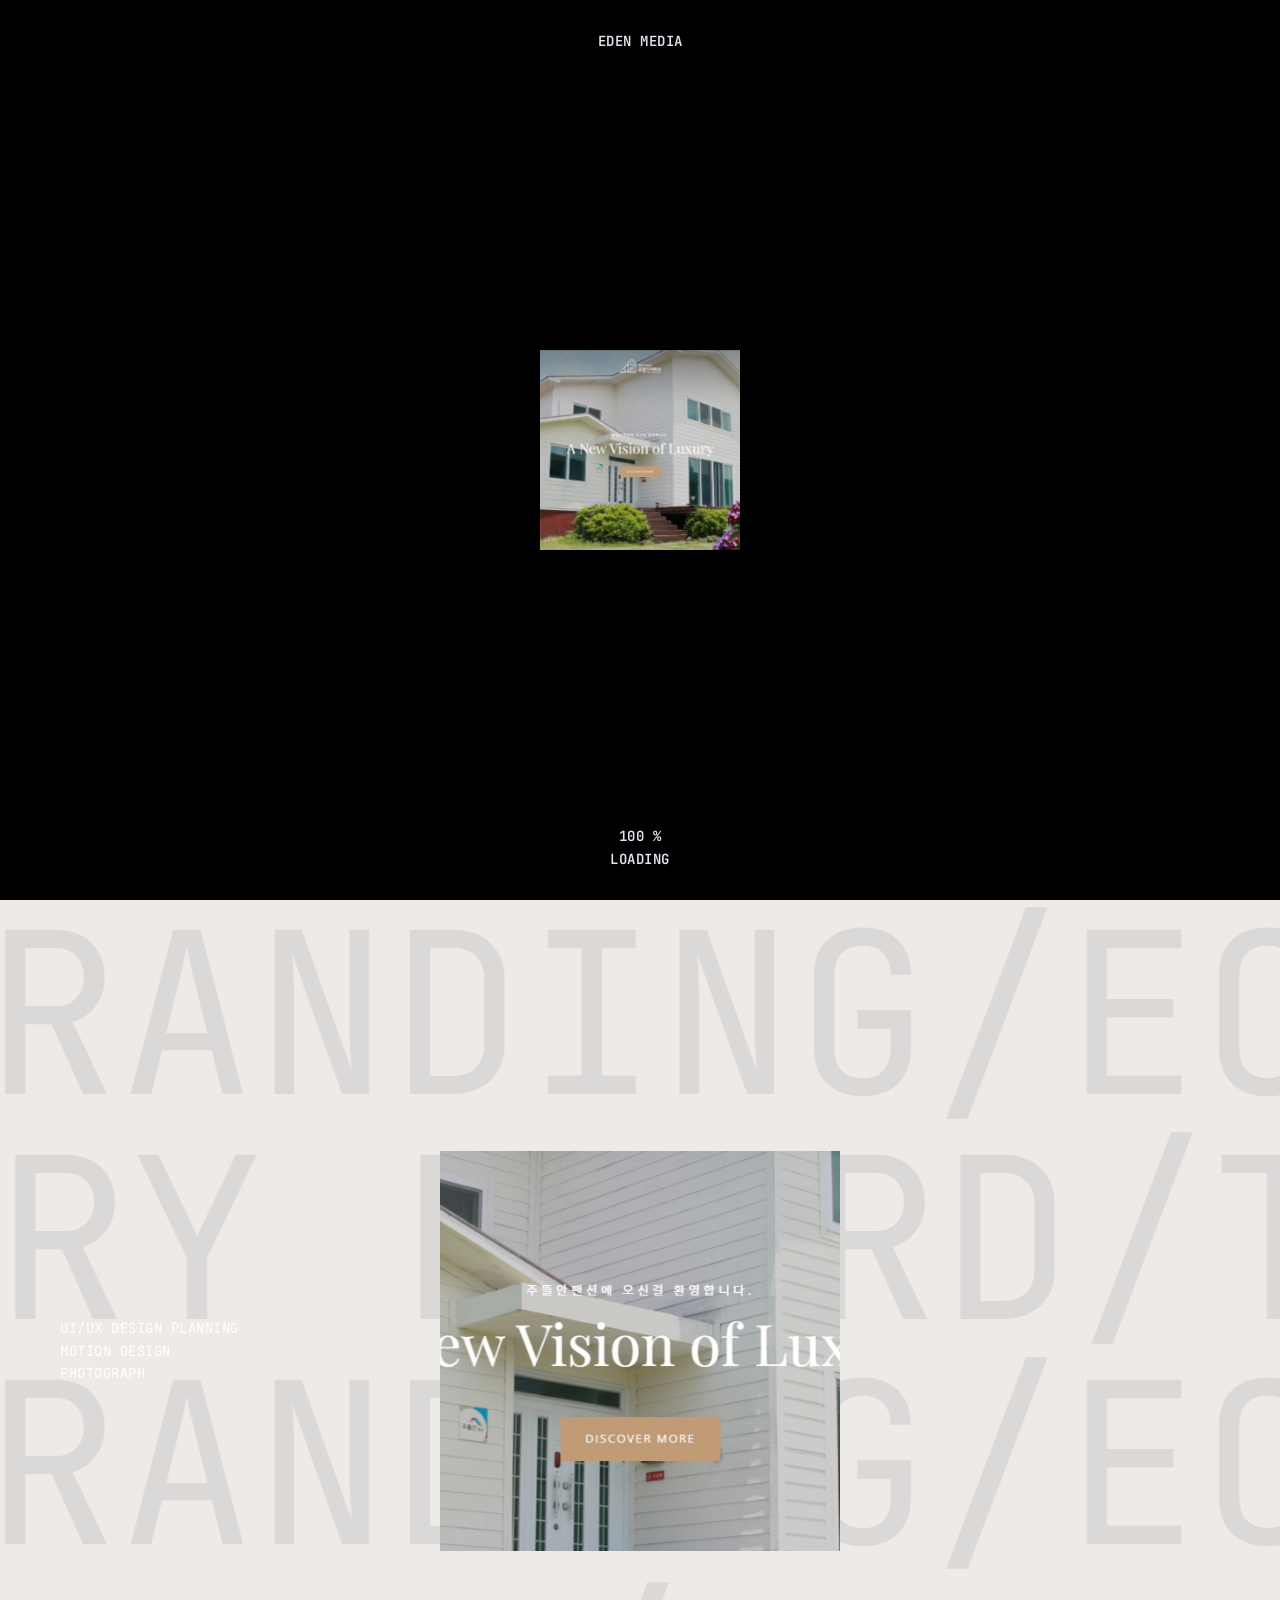
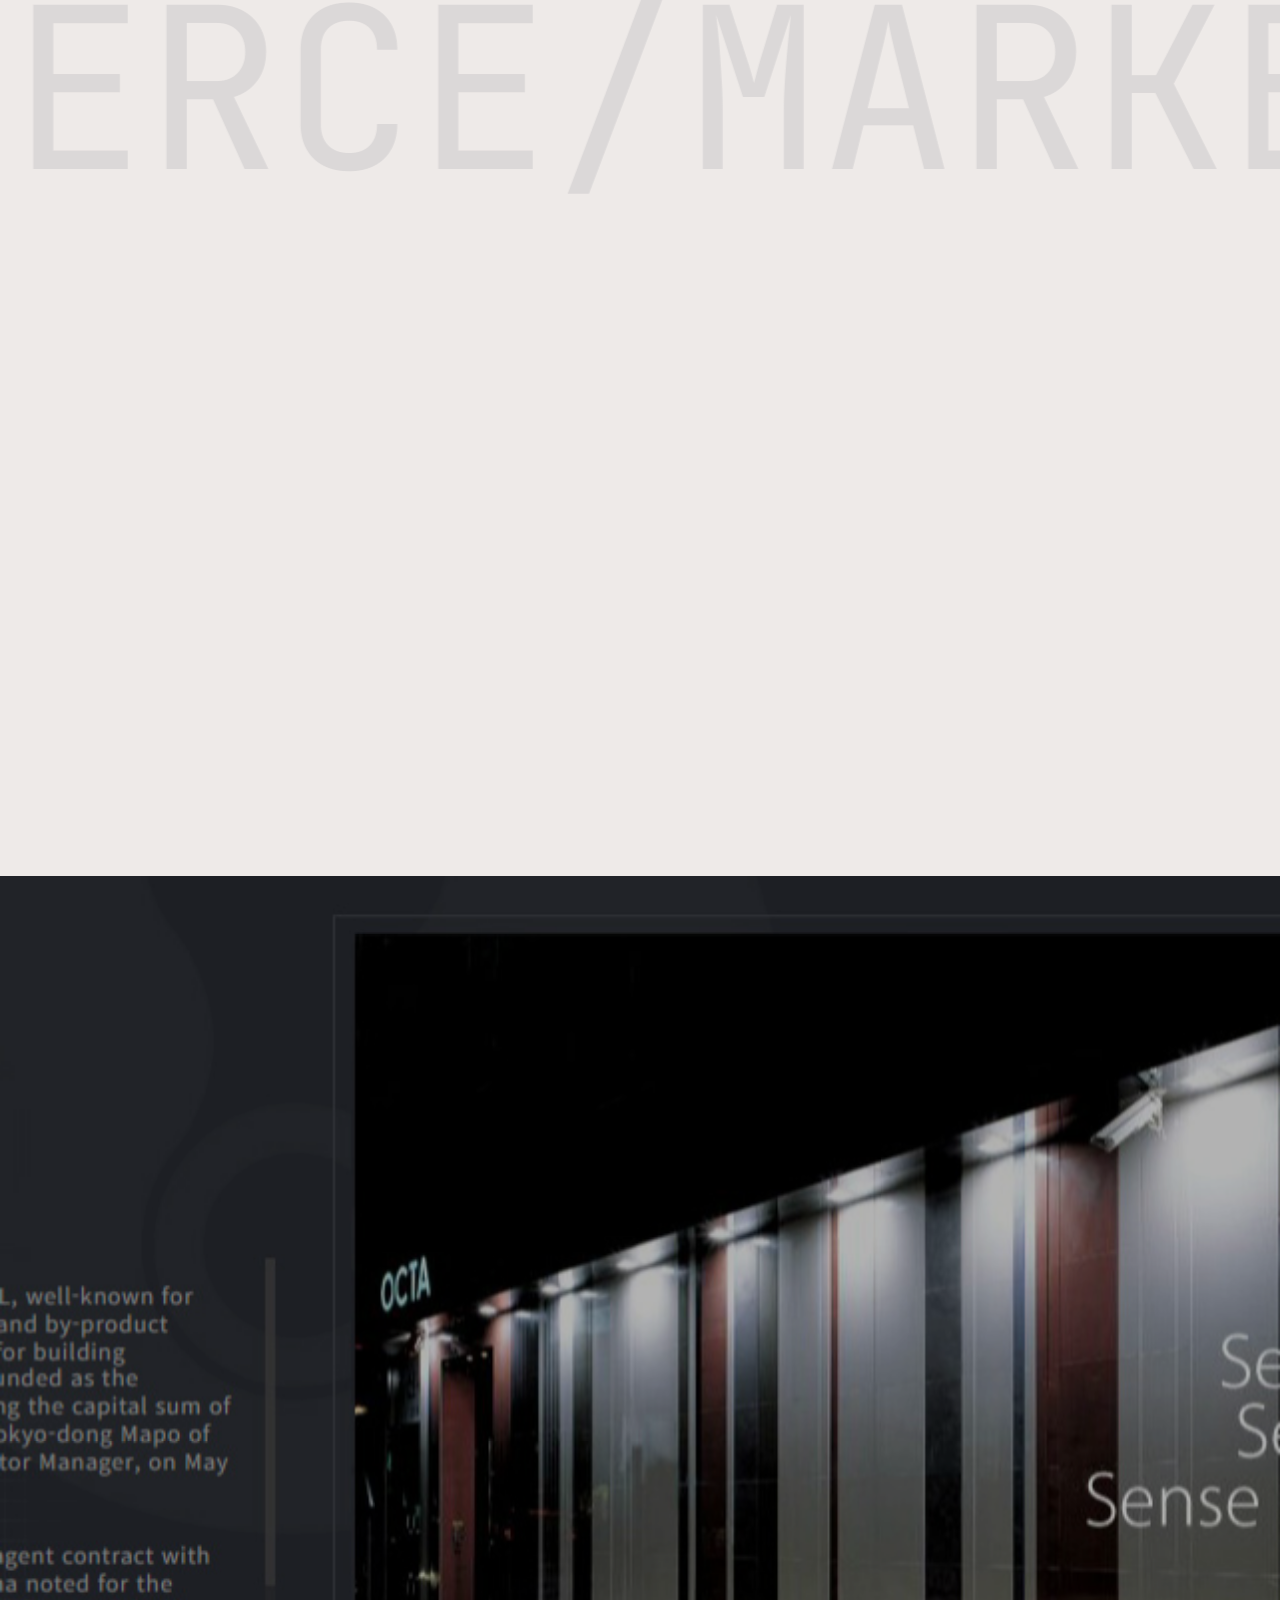
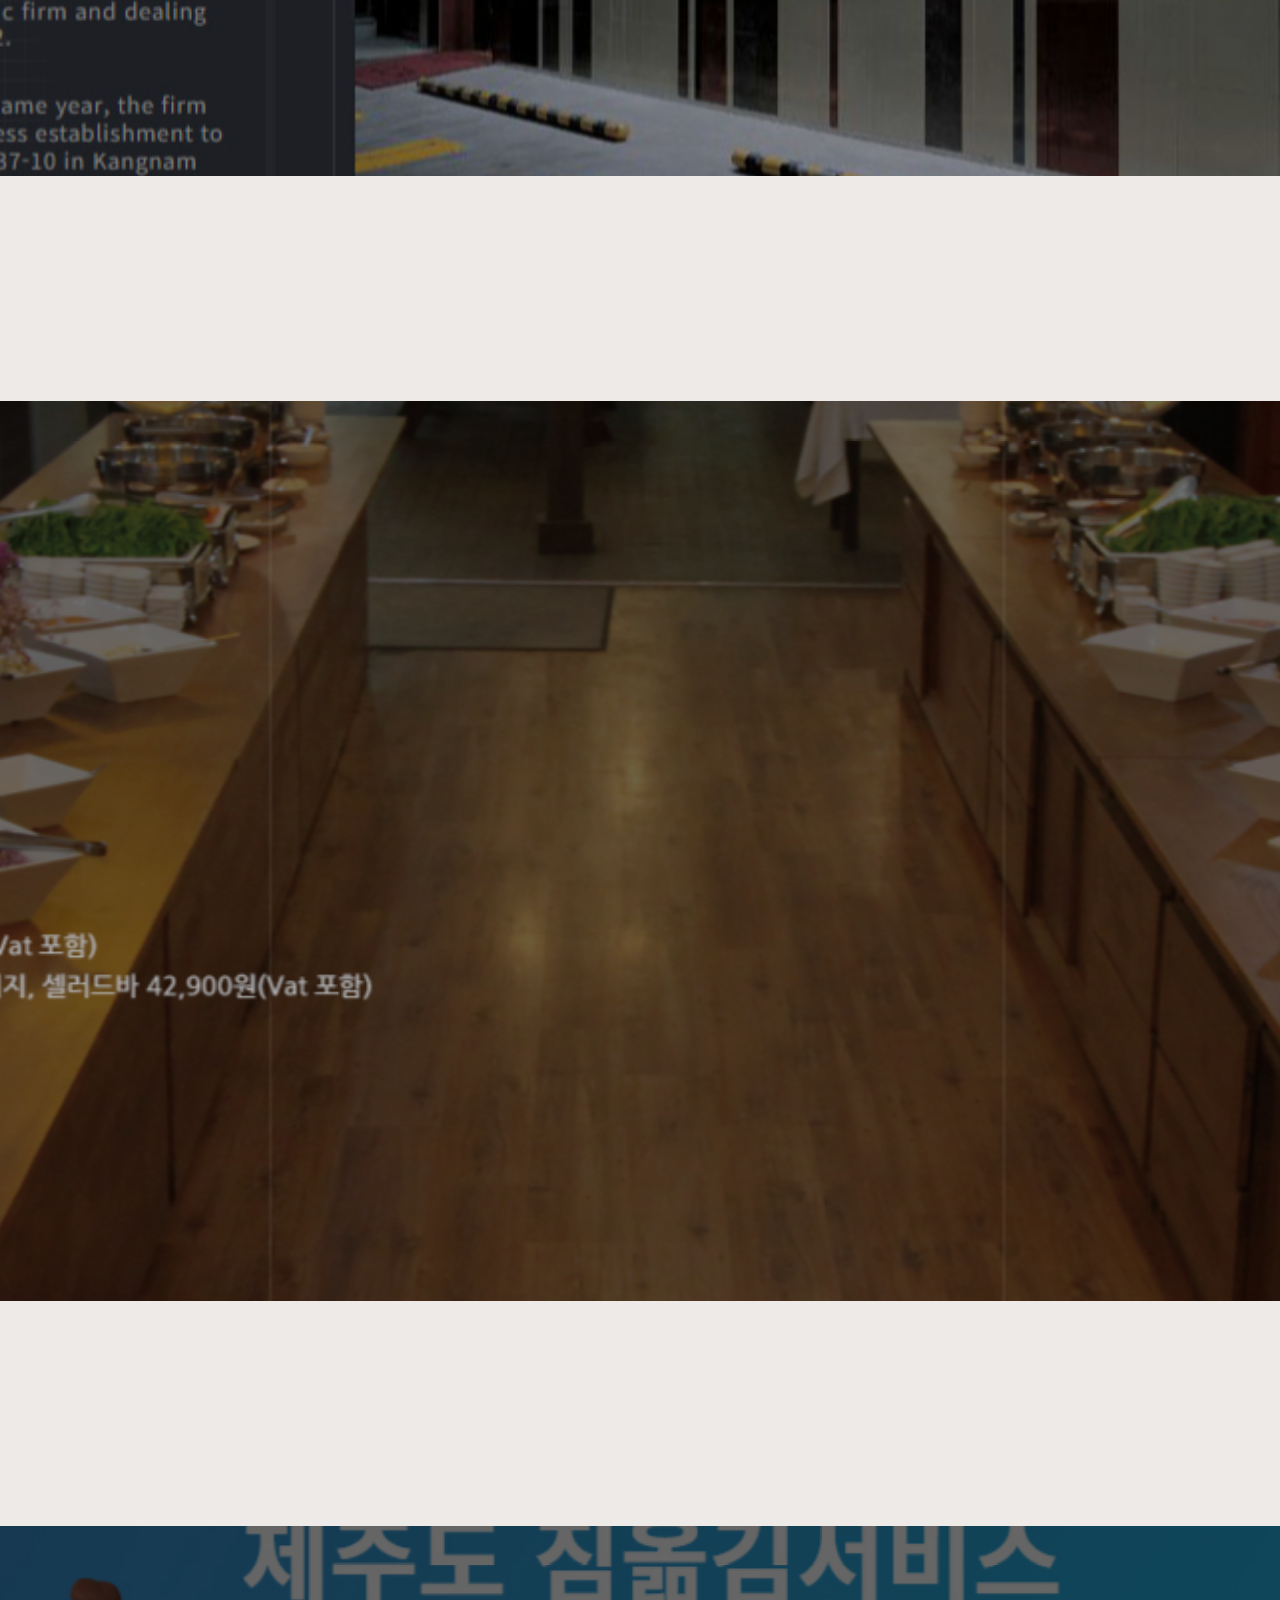
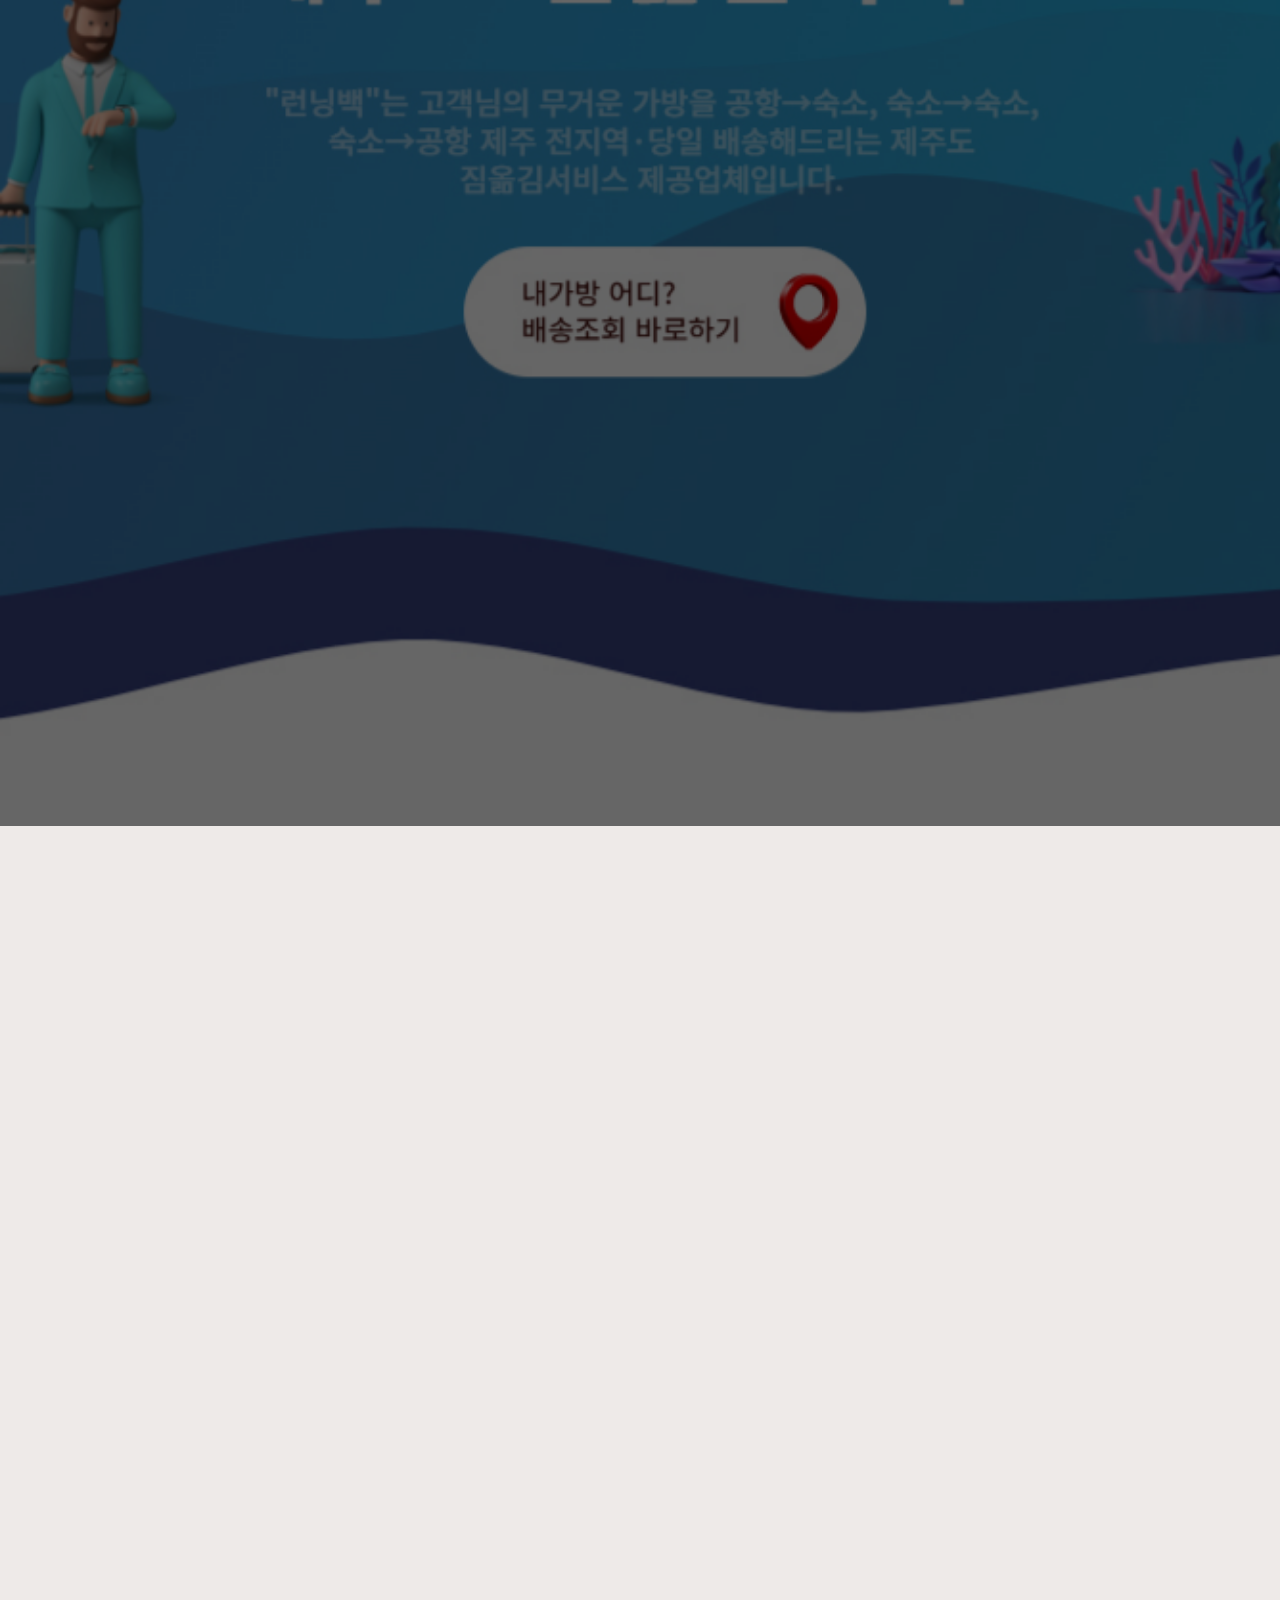
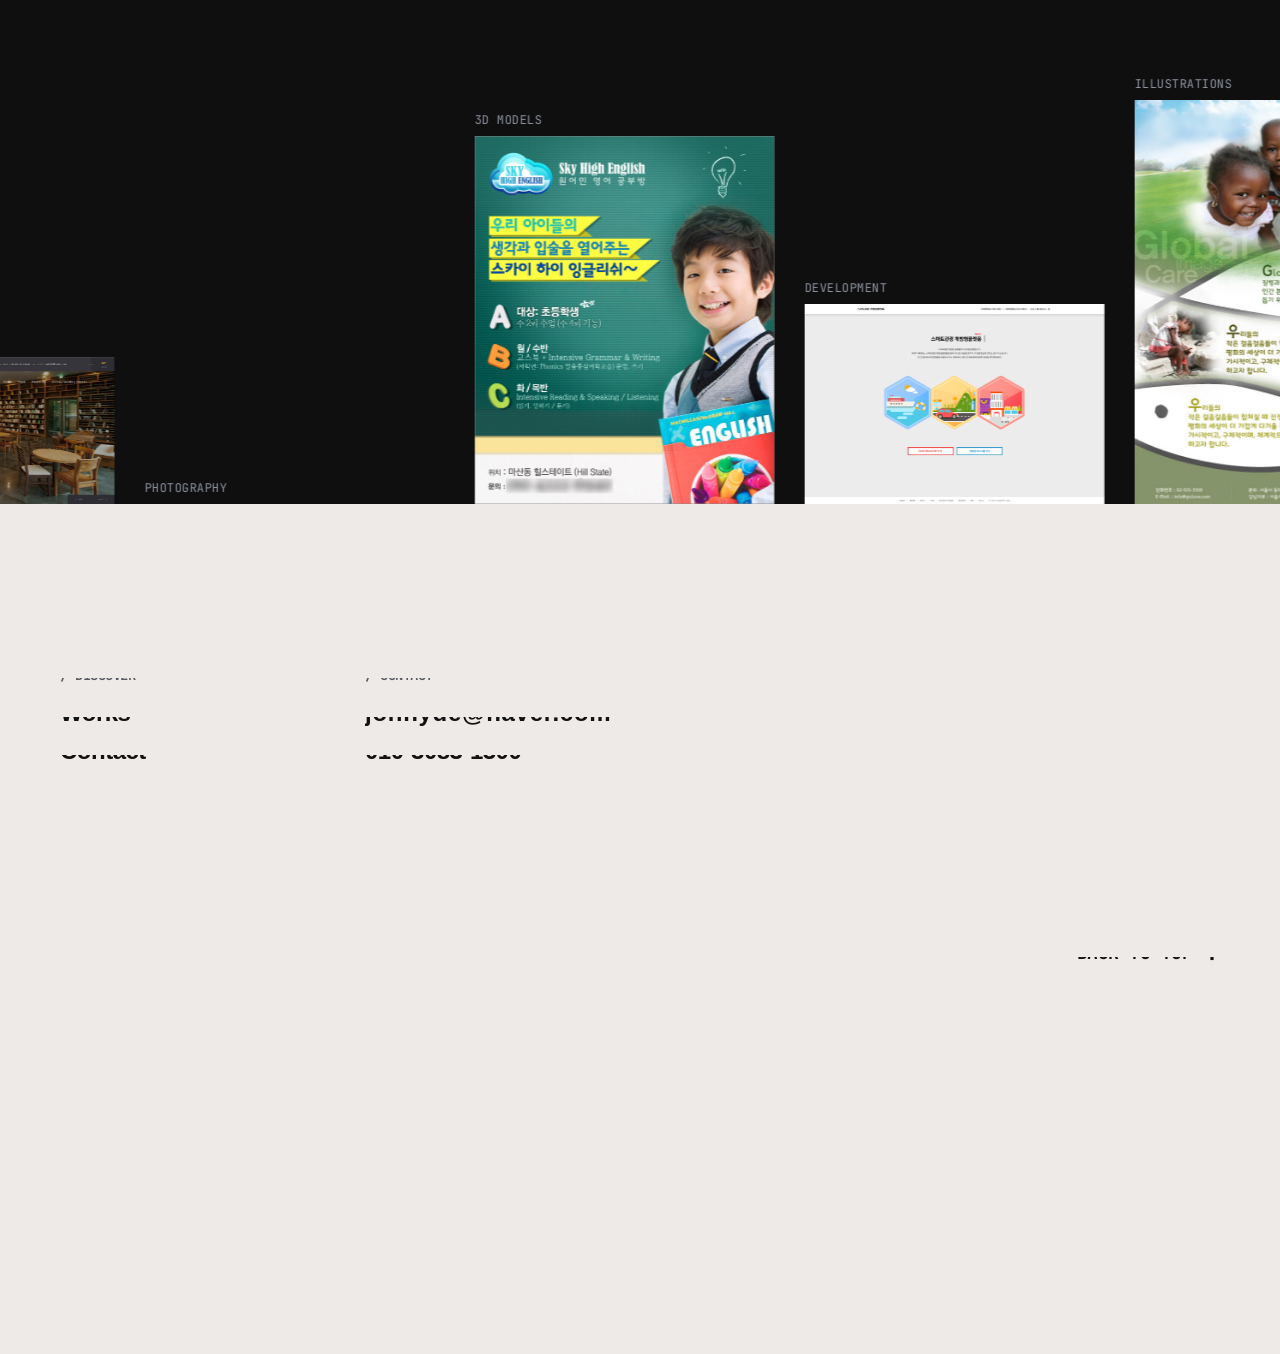
==== index.html @ 316ecf8c "test1" ====
<!DOCTYPE html>
<html lang="ko" dir="ltr">

  <head>
    <meta charset="UTF-8">
    <!-- Page Title -->
    <title>Eden Media JonnyD</title>    
	<!-- Viewport Meta-->	
    <meta http-equiv="X-UA-Compatible" content="IE=edge">
    <meta name="viewport" content="width=device-width, initial-scale=1.0, viewport-fit=cover">
	<!-- Meta Tags -->
    <meta name="description" content="jonnyd 포트폴리오사이트">
    <meta name="keywords" content="resume, portfolio, personal page, cv, template, one page, responsive, html5, css3, creative, clean">
    <meta name="author" content="EdenMedia">

   

    <!-- Template Favicon & Icons Start -->
    <link rel="icon" href="img/favicon/favicon.ico" sizes="any">
    <link rel="icon" href="img/favicon/icon.svg" type="image/svg+xml"> 
    <!-- Template Favicon & Icons End -->


    <!-- Template Styles Start -->
    <link rel="stylesheet" type="text/css" href="css/loader.css">
    <link rel="stylesheet" type="text/css" href="css/plugins.css">
    <link rel="stylesheet" type="text/css" href="css/main.css">
    <!-- Template Styles End -->

    <!-- Custom Browser Color Start -->
    <meta name="theme-color" media="(prefers-color-scheme: light)" content="#EEEAE8">
    <meta name="theme-color" media="(prefers-color-scheme: dark)" content="#0f0f0f">
    <meta name="msapplication-navbutton-color" content="#0f0f0f">
    <meta name="mobile-web-app-capable" content="yes">
    <meta name="apple-mobile-web-app-status-bar-style" content="black-translucent">
    <!-- Custom Browser Color End -->
  </head>

  <body>

    <!-- Loader Start -->
    <div class="mxd-page-transition"></div>
    <div class="mxd-loader">
      <div class="mxd-loader__top">
        <span>Eden Media</span>
      </div>
      <div class="mxd-loader__images">
        <img src="img/mywork/me_pixelated.png" alt="">
        <img src="img/mywork/octa.jpg" alt="">
        <img src="img/mywork/PocketSurfer2.jpg" alt="">
        <img src="img/mywork/smartP.jpg" alt="">
        <img src="img/mywork/skyhigh.jpg" alt="">
        <img src="img/mywork/esg.jpg" alt="">
        <img src="img/mywork/jda-pension.jpg" alt="">
      </div>
      <div class="mxd-loader__bottom">
        <div class="mxd-loader__count">
          <span class="count__text">0</span>
          <span class="count__percent">%</span>
        </div>
        <span class="mxd-loader__caption">Loading</span>
      </div>
    </div>
    <!-- Loader End -->

    <!-- Menu Hamburger Start -->
    <div class="mxd-menu__contain loading-fade">
      <div class="mxd-menu__toggle">
        <a href="#0" class="mxd-menu__hamburger" aria-label="Menu">
          <div class="hamburger__line"></div>
          <div class="hamburger__line"></div>
        </a>
      </div>
    </div>
    <!-- Menu Hamburger End -->

    <!-- Navigation Start -->
    <nav class="mxd-menu">
      <div class="mxd-menu__backdrop"></div>

      <!-- Menu Overlay Start -->
      <div class="mxd-menu__overlay">
        <div class="mxd-menu__content" data-lenis-prevent>

          <!-- Menu Logo Start -->
          <div class="mxd-menu__logo">
            <a href="index.html" class="menu-logo">
              <!-- logo icon -->
              <svg class="menu-logo__image" xmlns="http://www.w3.org/2000/svg" width="281" height="256" viewBox="0 0 281 256">
				<g>
				<path d="M 110.00 219.00 L 110.00 256.00 L 35.00 256.00 L 35.00 219.00 L 0.00 219.00 L 0.00 145.00 L 40.00 145.00 L 40.00 111.00 L 0.00 111.00 L 0.00 37.00 L 40.00 37.00 L 40.00 0.00 L 146.00 0.00 L 146.00 37.00 L 40.00 37.00 L 40.00 110.00 L 115.00 110.00 L 115.00 147.00 L 40.00 147.00 L 40.00 219.00 ZM 247.00 220.00 L 247.00 256.00 L 141.00 256.00 L 141.00 219.00 L 241.00 219.00 L 241.00 186.00 L 206.00 186.00 L 206.00 149.00 L 246.00 149.00 L 246.00 183.00 L 281.00 183.00 L 281.00 220.00 ZM 207.00 111.00 L 207.00 147.00 L 132.00 147.00 L 132.00 110.00 L 207.00 110.00 L 207.00 74.00 L 247.00 74.00 L 247.00 111.00 ZM 244.00 0.00 L 244.00 36.00 L 281.00 36.00 L 281.00 73.00 L 241.00 73.00 L 241.00 37.00 L 169.00 37.00 L 169.00 0.00 Z">				
				</g>
				</svg>
              <!-- logo text -->
              <div class="menu-logo__text">
                <span>Eden</span>
                <span>Media</span>
              </div>
            </a>
          </div>
          <!-- Menu Logo End -->

          <!-- Menu Media Start -->
          <div class="mxd-menu__media">
            <div class="menu-media__wrapper">
             <img src="img/mywork/me_pixelated.png" alt="" style="opacity: 0.4">
             
            </div>
          </div>
          <!-- Menu Media End -->

          <!-- Main Navigation Start -->
          <div class="mxd-menu__navigation">
            <div class="mxd-menu__inner">
              <div class="mxd-menu__shadow shadow-top"></div>
              <div class="mxd-menu__caption">
                <p>Innovative design<br>and User Friendly Hompage Publisher</p>
              </div>
              <!-- left side -->
              <div class="mxd-menu__left">
                <div class="main-menu">
                  <div class="main-menu__content">
                    <ul id="main-menu" class="main-menu__accordion">                      
                      <li class="main-menu__item">
                        <!-- <div class="main-menu__divider divider-top"></div> -->
                        <div class="main-menu__toggle">
                          <p class="main-menu__link">
                            <span class="main-menu__number">/ 01</span>
                            <span class="main-menu__caption">Works</span>
                          </p>
                          <div class="main-menu__arrow">
                            <svg xmlns="http://www.w3.org/2000/svg" version="1.1" viewBox="0 0 18 18">
                              <path d="M10.8,0v3.6h-3.6V0h3.6ZM14.4,10.8h3.6v-3.6h-3.6v-3.6h-3.6v3.6H0v3.6h10.8v3.6h3.6v-3.6ZM10.8,14.4h-3.6v3.6h3.6v-3.6Z"/>
                            </svg>
                          </div>
                        </div>
                        <ul class="submenu">                         
                          <li class="submenu__item">
                            <a href="works-grid.html">My Works</a>
                          </li>                          
                        </ul>
                        <div class="main-menu__divider divider-bottom"></div>
                      </li>                      
                      <li class="main-menu__item">
                        <!-- <div class="main-menu__divider divider-top"></div> -->
                        <div class="main-menu__toggle">
                          <a class="main-menu__link" href="contact.html">
                            <span class="main-menu__number">/ 02</span>
                            <span class="main-menu__caption">Contact</span>
                          </a>
                          <!-- <svg xmlns="http://www.w3.org/2000/svg" version="1.1" viewBox="0 0 18 18">
                            <path d="M10.8,0v3.6h-3.6V0h3.6ZM14.4,10.8h3.6v-3.6h-3.6v-3.6h-3.6v3.6H0v3.6h10.8v3.6h3.6v-3.6ZM10.8,14.4h-3.6v3.6h3.6v-3.6Z"/>
                          </svg> -->
                        </div>
                        <div class="main-menu__divider divider-bottom"></div>
                      </li>
                    </ul>
                  </div>
                </div>
              </div>
              <!-- right side -->
              <div class="mxd-menu__right">
                <div class="menu-contact">
                  <div class="menu-contact__item">
                    <ul class="menu-contact__list">
                      <li>
                        <a class="tag-m" href="mailto:jonnyde@naver.com?subject=Message%20from%20your%20site">
                          <span class="mxd-scramble">jonnyde@naver.com</span>
                        </a>
                      </li>
                      <li>
                        <a class="tag tag-m" href="tel:01030831300">
                          <span class="mxd-scramble">010-3083-1300</span>
                        </a>
                      </li>
                    </ul>
                  </div>                  
                  <div class="menu-contact__item">
                    <ul class="menu-contact__list">
					  <li>
                        <div class="tag tag-m"><span class="mxd-scramble">UX/UI</span></div>
                      </li>
                      <li>
                        <div class="tag tag-m"><span class="mxd-scramble">HTML5</span></div>
                      </li>
                      <li>
                        <div class="tag tag-m"><span class="mxd-scramble">CSS3</span></div>
                      </li>
					  <li>
                        <div class="tag tag-m"><span class="mxd-scramble">Javascript</span></div>
                      </li>
                      <li>
                        <div class="tag tag-m"><span class="mxd-scramble">RESPONSIVE WEB</span></div>
                      </li>
					  <li>
                        <div class="tag tag-m"><span class="mxd-scramble">Image Optimization</span></div>
                      </li>
					  <li>
                        <div class="tag tag-m"><span class="mxd-scramble">Lazy-loading</span></div>
                      </li>
					  <li>
                        <div class="tag tag-m"><span class="mxd-scramble">Video Editing</span></div>
                      </li>
                      <li>
                        <div class="tag tag-m"><span class="mxd-scramble">GSAP Motion Design</span></div>
                      </li>
					  <li>
                        <div class="tag tag-m"><span class="mxd-scramble">Web Standard</span></div>
                      </li>
					  <li>
                        <div class="tag tag-m"><span class="mxd-scramble">Web Accessibility</span></div>
                      </li>
                    </ul>
                  </div>
                </div>
              </div>
              <!-- data bottom line -->
              <div class="mxd-menu__shadow"></div>
              <div class="mxd-menu__data">
                <div class="menu-data__left">
                  <p class="menu-data__text">
                    Made with
                    <svg xmlns="http://www.w3.org/2000/svg" version="1.1" viewBox="0 0 18 18">
                      <path d="M2.6,6.4v2.6H0V3.9h2.6v2.6ZM15.4,3.9v5.1h2.6V3.9h-2.6ZM12.9,11.6h2.6v-2.6h-2.6v2.6ZM2.6,9v2.6h2.6v-2.6h-2.6ZM10.3,14.1h2.6v-2.6h-2.6v2.6ZM5.1,11.6v2.6h2.6v-2.6h-2.6ZM7.7,3.9V1.3H2.6v2.6h5.1ZM15.4,3.9V1.3h-5.1v2.6h5.1ZM10.3,6.4v-2.6h-2.6v2.6h2.6ZM7.7,16.7h2.6v-2.6h-2.6v2.6Z"/>
                    </svg>
                    <!-- <i class="ph-fill ph-heart t-additional"></i> -->
                    by
                    <a href="https://1.envato.market/EKA9WD" target="_blank">
                      <span class="mxd-scramble">jonnyD</span>
                    </a>
                  </p>
                </div>
                <div class="menu-data__right">
                  <p class="menu-data__text">Copyright Eden Media</p>
                  <p class="menu-data__text">©2026</p>
                </div>
              </div>
            </div>
            
          </div>
          <!-- Main Navigation End -->

        </div>
      </div>
      <!-- Menu Overlay End -->

    </nav>
    <!-- Navigation End -->

    <!-- Header Start -->
    <header id="header" class="mxd-header mxd-header-permanent">
      <!-- header logo -->
      <div class="mxd-header__logo loading-fade">
        <a class="mxd-logo" href="index-branding-studio.html">
          <!-- logo icon -->
         <svg class="menu-logo__image" xmlns="http://www.w3.org/2000/svg" width="281" height="256" viewBox="0 0 281 256">
				<g>
				<path d="M 110.00 219.00 L 110.00 256.00 L 35.00 256.00 L 35.00 219.00 L 0.00 219.00 L 0.00 145.00 L 40.00 145.00 L 40.00 111.00 L 0.00 111.00 L 0.00 37.00 L 40.00 37.00 L 40.00 0.00 L 146.00 0.00 L 146.00 37.00 L 40.00 37.00 L 40.00 110.00 L 115.00 110.00 L 115.00 147.00 L 40.00 147.00 L 40.00 219.00 ZM 247.00 220.00 L 247.00 256.00 L 141.00 256.00 L 141.00 219.00 L 241.00 219.00 L 241.00 186.00 L 206.00 186.00 L 206.00 149.00 L 246.00 149.00 L 246.00 183.00 L 281.00 183.00 L 281.00 220.00 ZM 207.00 111.00 L 207.00 147.00 L 132.00 147.00 L 132.00 110.00 L 207.00 110.00 L 207.00 74.00 L 247.00 74.00 L 247.00 111.00 ZM 244.00 0.00 L 244.00 36.00 L 281.00 36.00 L 281.00 73.00 L 241.00 73.00 L 241.00 37.00 L 169.00 37.00 L 169.00 0.00 Z">				
				</g>
				</svg>
          <!-- logo text -->
          <div class="mxd-logo__text">
            <span class="mxd-scramble">Eden</span>
            <span class="mxd-scramble">Media</span>
          </div>
        </a>
      </div>
      <!-- header controls -->
      <div class="mxd-header__controls loading-fade">
        <a class="btn mxd-header__link slide-right-up" href="contact.html" aria-label="Mail Me">
          <span class="btn-caption mxd-scramble">Contact Me</span>
          <i>
            <svg xmlns="http://www.w3.org/2000/svg" version="1.1" viewBox="0 0 18 18">
              <path d="M18,0v14.4h-3.6v-7.2h-3.6v-3.6H3.6V0h14.4ZM7.2,10.8h3.6v-3.6h-3.6s0,3.6,0,3.6ZM3.6,14.4h3.6v-3.6h-3.6v3.6ZM0,18h3.6v-3.6H0v3.6Z"/>
            </svg>
          </i>
          <!-- Phosphor icon -->
          <!-- <i class="ph-bold ph-arrow-up-right"></i> -->
        </a>
        <button id="color-switcher" class="btn mxd-color-switcher permanent" type="button" role="switch" aria-label="light/dark mode" aria-checked="true"></button>
      </div>
    </header>
    <!-- Header End -->

    <!-- Page Content Start -->
    <main id="mxd-page-content" class="mxd-page-content">
      
      <!-- Blur Effect Start -->
      <div class="blur-container">
        <div class="blur-layer blur-1"></div>
        <div class="blur-layer blur-2"></div>
        <div class="blur-layer blur-3"></div>
        <div class="blur-layer blur-4"></div>
        <div class="blur-layer blur-5"></div>
        <div class="blur-layer blur-6"></div>
        <div class="blur-layer blur-7"></div>
        <div class="blur-layer blur-8"></div>
      </div>
      <!-- Blur Effect End -->

      <!-- Hero Section Start -->
      <div class="mxd-section pinned-section mxd-hero-section no-padding mxd-hero-fullheight-desktop loading-wrap">
        <div class="pinned-section__inner">
          <div class="mxd-hero-01">
          <div class="mxd-hero-01__cover"></div>
          <div class="mxd-hero-01__wrap">
            <!-- top group -->
            <div class="mxd-hero-01__top">
              <div class="mxd-hero-01__data-wrap">
                <div class="mxd-hero-01__data-tags">
                  <div class="tags-column">
                    <ul>
                      <li class="loading-item"><span class="tag tag-s-mobile tag-permanent mxd-scramble">UI/UX design</span></li>
					  <li class="loading-item"><span class="tag tag-s-mobile tag-permanent mxd-scramble">html/css/javascript</span></li>
					  <li class="loading-item"><span class="tag tag-s-mobile tag-permanent mxd-scramble">Web/app</span></li>
                      <li class="loading-item"><span class="tag tag-s-mobile tag-permanent mxd-scramble">Brochure</span></li>
					  <li class="loading-item"><span class="tag tag-s-mobile tag-permanent mxd-scramble">Vue.js</span></li>
                      <li class="loading-item"><span class="tag tag-s-mobile tag-permanent mxd-scramble">Image Optimization</span></li>
					  <li class="loading-item"><span class="tag tag-s-mobile tag-permanent mxd-scramble">Laze-loading</span></li>
					  <li class="loading-item"><span class="tag tag-s-mobile tag-permanent mxd-scramble">(GSAP)Motion</span></li>
					  <li class="loading-item"><span class="tag tag-s-mobile tag-permanent mxd-scramble">Web Standard</span></li>
					  <li class="loading-item"><span class="tag tag-s-mobile tag-permanent mxd-scramble">Web Accessibility</span></li>
                    </ul>
                  </div>                    
                </div>

                <div class="mxd-hero-01__data-contact mt-4">
                  <ul>
					<li class="loading-item"><span class="tag tag-s-mobile tag-permanent mxd-scramble">Contact</span></li>
                    <li class="loading-item">
                      <a class="tag tag-s-mobile mxd-scramble" href="tel:+01030831300">010-3083-1300</a>
                    </li>                    
                    <li class="loading-item">
                      <a class="tag-s-mobile mxd-scramble" href="mailto:jonnyde@naver.com?subject=Message%20from%20your%20site">jonnyde@naver.com</a>
                    </li>
                  </ul>
                </div>
              </div>
              </div>
            </div>
            <!-- bottom group -->
            <div class="mxd-hero-01__bottom">
              <div class="mxd-hero-01__caption">
                <div class="fullwidth-text">
                  <div class="fullwidth-text__wrap">
                    <a class="fullwidth-text__content permanent active-cursor-accent" data-cursor-text="Contact Me" href="contact.html">
                      <span class="loading-chars">jonnyD</span>
                    </a>
                  </div>
                </div>
              </div>
            </div>
          </div>
        </div>
		</div>
        <div class="pinned-section__trigger"></div>
        
      </div>
      <!-- Hero Section End -->

      <!-- Section - Progects Stack Start -->
      <div class="mxd-section">
        <div class="mxd-container fullwidth-container">

          <!-- Block - Progects Stack Start -->
          <div class="mxd-block">
            <div class="mxd-stack-cards">
              <!-- single card -->
              <div class="mxd-stack-cards__card">
                <div class="card__marquees">
                  <!-- Marquee Divider Start -->
                  <div class="marquee marquee-stack marquee--gsap muted-extra">
                    <div class="marquee__top">
                      <!-- single item -->
                      <div class="marquee__item item-regular text">
                        <p class="marquee__text text-with-gliph">Design/</p>
                      </div>
                      <!-- single item -->
                      <div class="marquee__item item-regular text">
                        <p class="marquee__text text-with-gliph">Development/</p>
                      </div>
                      <!-- single item -->
                      <div class="marquee__item item-regular text">
                        <p class="marquee__text text-with-gliph">Branding/</p>
                      </div>
                      <!-- single item -->
                      <div class="marquee__item item-regular text">
                        <p class="marquee__text text-with-gliph">eCommerce/</p>
                      </div>
                      <!-- single item -->
                      <div class="marquee__item item-regular text">
                        <p class="marquee__text text-with-gliph">Marketing/</p>
                      </div>
                    </div>
                    <div class="marquee__bottom">
                      <!-- single item -->
                      <div class="marquee__item item-regular text">
                        <p class="marquee__text text-with-gliph">Homepage/</p>
                      </div>
                      <!-- single item -->
                      <div class="marquee__item item-regular text">
                        <p class="marquee__text text-with-gliph">APP Design/</p>
                      </div>
                      <!-- single item -->
                      <div class="marquee__item item-regular text">
                        <p class="marquee__text text-with-gliph">Branding/</p>
                      </div>
                      <!-- single item -->
                      <div class="marquee__item item-regular text">
                        <p class="marquee__text text-with-gliph">Story Board/</p>
                      </div>
                      <!-- single item -->
                      <div class="marquee__item item-regular text">
                        <p class="marquee__text text-with-gliph">Trend/</p>
                      </div>
                    </div>
                    <div class="marquee__top">
                      <!-- single item -->
                      <div class="marquee__item item-regular text">
                        <p class="marquee__text text-with-gliph">Design/</p>
                      </div>
                      <!-- single item -->
                      <div class="marquee__item item-regular text">
                        <p class="marquee__text text-with-gliph">Logo Design/</p>
                      </div>
                      <!-- single item -->
                      <div class="marquee__item item-regular text">
                        <p class="marquee__text text-with-gliph">Branding/</p>
                      </div>
                      <!-- single item -->
                      <div class="marquee__item item-regular text">
                        <p class="marquee__text text-with-gliph">eCommerce/</p>
                      </div>
                      <!-- single item -->
                      <div class="marquee__item item-regular text">
                        <p class="marquee__text text-with-gliph">Marketing/</p>
                      </div>
                    </div>
                    <div class="marquee__bottom">
                      <!-- single item -->
                      <div class="marquee__item item-regular text">
                        <p class="marquee__text text-with-gliph">Design/</p>
                      </div>
                      <!-- single item -->
                      <div class="marquee__item item-regular text">
                        <p class="marquee__text text-with-gliph">Development/</p>
                      </div>
                      <!-- single item -->
                      <div class="marquee__item item-regular text">
                        <p class="marquee__text text-with-gliph">Branding/</p>
                      </div>
                      <!-- single item -->
                      <div class="marquee__item item-regular text">
                        <p class="marquee__text text-with-gliph">eCommerce/</p>
                      </div>
                      <!-- single item -->
                      <div class="marquee__item item-regular text">
                        <p class="marquee__text text-with-gliph">Marketing/</p>
                      </div>
                    </div>
                  </div>
                  <!-- Marquee Divider End -->
                </div>
                <div class="card__wrapper">
                  <div class="card__content">
                    <div class="card__descr">
                      <div class="card__tags">
						<span class="tag tag-m tag-permanent mxd-scramble">UI/UX Design Planning</span>
						<span class="tag tag-m tag-permanent mxd-scramble">motion design</span>
                        <span class="tag tag-m tag-permanent mxd-scramble">Photograph</span>
                      </div>                      
                    </div>
                    <div class="card__title">
                      <p class="permanent">UI/UX<br>디자인 기획 </p>
                    </div>
                  </div>
                  <div class="card__image">
                    <img class="card__media" src="img/mywork/jda-pension.jpg" alt="Project Preview Image">
                    <div class="card__cover"></div>
                  </div>
                </div>
              </div>
              <!-- single card -->
              <div class="mxd-stack-cards__card">
                <div class="card__wrapper">
                  <div class="card__content">
                    <div class="card__descr">
                      <div class="card__tags">
                        <span class="tag tag-m tag-permanent mxd-scramble">UI/UX Design Planning</span>
						<span class="tag tag-m tag-permanent mxd-scramble">Logo Design</span>
                        <span class="tag tag-m tag-permanent mxd-scramble">Photograph</span>
                        <span class="tag tag-m tag-permanent mxd-scramble">marketing</span>
                      </div>
                      
                    </div>
                    <div class="card__title">
                      <p class="permanent">웹표준 준수<br>웹접근성 준수</p>
                    </div>
                  </div>
                  <div class="card__image">
                    <img class="card__media" src="img/mywork/octa.jpg" alt="Project Preview Image">
                    <div class="card__cover"></div>
                  </div>
                </div>
              </div>
              <!-- single card -->
              <div class="mxd-stack-cards__card">
                <div class="card__wrapper">
                  <div class="card__content">
                    <div class="card__descr">
                      <div class="card__tags">
						<span class="tag tag-m tag-permanent mxd-scramble">UI/UX Design Planning</span>
                        <span class="tag tag-m tag-permanent mxd-scramble">Design</span>
                        <span class="tag tag-m tag-permanent mxd-scramble">Illustrations</span>
                        <span class="tag tag-m tag-permanent mxd-scramble">marketing</span>
                      </div>
                      
                    </div>
                    <div class="card__title">
                      <p class="permanent">유지보수 및<br>업데이트</p>
                    </div>
                    
                  </div>
                  <div class="card__image">
                    <img class="card__media" src="img/mywork/hue.jpg" alt="Project Preview Image">
                    <div class="card__cover"></div>
                  </div>
                </div>
              </div>
              <!-- single card -->
              <div class="mxd-stack-cards__card">
                <div class="card__wrapper">
                  <div class="card__content">
                    <div class="card__descr">
                      <div class="card__tags">
						<span class="tag tag-m tag-permanent mxd-scramble">UI/UX Design Planning</span>
                        <span class="tag tag-m tag-permanent mxd-scramble">Design</span>
                        <span class="tag tag-m tag-permanent mxd-scramble">Illustrations</span>
                        <span class="tag tag-m tag-permanent mxd-scramble">logo design</span>
                      </div>
                      
                    </div>
                    <div class="card__title">
                      <p class="tag permanent">GSAP 고성능 에니메이션 구현</p>
                    </div>
                  </div>
                  <div class="card__image">
                    <img class="card__media" src="img/mywork/running-h.jpg" alt="Project Preview Image">
                    <div class="card__cover cover-darken"></div>
                  </div>
                </div>
              </div>
            </div>
          </div>
          <!-- Block - Progects Stack End -->

        </div>
      </div>
      <!-- Section - Progects Stack End -->

      <!-- Section - Divider Sticky Caption Start -->
      <div class="mxd-section blur-section">
        <div class="mxd-container grid-l-container">

          <!-- Divider - Sticky Caption Start -->
          <div class="mxd-dv-sticky-cap">
            <div class="mxd-dv-sticky-cap__static">
              <div class="mxd-dv-sticky-cap__top">
                <div class="mxd-dv-sticky-cap__content">
                  <div class="mxd-dv-sticky-cap__btngroup anim-uni-in-up">
                    <a class="btn btn-line btn-line-permanent" href="works-grid.html">
                      <span class="btn-caption mxd-scramble">Web, App, Brochure, Design, Publishing</span>
                    </a>
                  </div>
                  <div class="mxd-dv-sticky-cap__caption">
                      <p class="mxd-dv-sticky-cap__text mxd-split-lines permanent">맞춤형 서비스 제공<br>
                        <span>웹/앱</span> 프로덕션
                      </p>
                    </a>
                  </div>
                </div>
              </div>
              <div class="mxd-dv-sticky-cap__center"></div>
              <div class="mxd-dv-sticky-cap__bottom"></div>
            </div>
            <div class="mxd-dv-sticky-cap__scroll">
              <div class="scroll-images-row row-01">
                <div class="container-fluid p-0">
                  <div class="row g-0">
                    <div class="col-12 col-md-4"></div>
                    <div class="col-12 col-md-5 scroll-images-row__item">
                      <div class="scroll-images-row__obj">
                        <div class="scroll-images-row__image mxd-clip-image">
                          <img src="img/mywork/PocketSurfer2.jpg" alt="">
                        </div>                        
                      </div>
                    </div>
                    <div class="col-12 col-md-3"></div>
                  </div>
                </div>
              </div>
              <div class="scroll-images-row row-02">
                <div class="container-fluid p-0">
                  <div class="row g-0">
                    <div class="col-12 col-md-6 scroll-images-row__item">
                      <div class="scroll-images-row__obj">
                        <div class="scroll-images-row__image mxd-clip-image">
                          <img src="img/mywork/kpsb.jpg" alt="">
                        </div>                       
                      </div>
                    </div>
                    <div class="col-12 col-md-1"></div>
                    <div class="col-12 col-md-4 scroll-images-row__item">
                      <div class="scroll-images-row__obj">
                        <div class="scroll-images-row__image mxd-clip-image">
                          <img src="img/mywork/jar.jpg" alt="">
                        </div>                       
                      </div>
                    </div>
                    <div class="col-12 col-md-1"></div>
                  </div>
                </div>
              </div>
              <div class="scroll-images-row row-03">
                <div class="container-fluid p-0">
                  <div class="row g-0">
                    <div class="col-12 col-md-1"></div>
                    <div class="col-12 col-md-4 scroll-images-row__item">
                      <div class="scroll-images-row__obj">
                        <div class="scroll-images-row__image mxd-clip-image">
                           <img src="img/mywork/greenspa.jpg" alt="">
                        </div>                        
                      </div>
                    </div>
                    <div class="col-12 col-md-1"></div>
                    <div class="col-12 col-md-6 scroll-images-row__item">
                      <div class="scroll-images-row__obj">
                        <div class="scroll-images-row__image mxd-clip-image">
                          <img src="img/mywork/laticrete.jpg" alt="">
                        </div>                       
                      </div>
                    </div>
                  </div>
                </div>
              </div>
              <div class="scroll-images-row row-04">
                <div class="container-fluid p-0">
                  <div class="row g-0">
                    <div class="col-12 col-md-3"></div>
                    <div class="col-12 col-md-5 scroll-images-row__item">
                      <div class="scroll-images-row__obj">
                        <div class="scroll-images-row__image mxd-clip-image">
                          <img src="img/mywork/cover.jpg" alt="">
                        </div>                       
                      </div>
                    </div>
                    <div class="col-12 col-md-4"></div>
                  </div>
                </div>
              </div>
            </div>
          </div>
          <!-- Divider - Sticky Caption End -->

        </div>
      </div>
      <!-- Section - Divider Sticky Caption End -->

      
      <!-- Section - CTA with Marquee Start -->
      <div class="mxd-section blur-section bg-color-opposite">
        <div class="mxd-container fullwidth-container">

          <!-- Block - CTA with Marquee Objects Start -->
          <div class="mxd-block">
            <div class="mxd-promo transparent">
              <div class="mxd-promo__wrap auto-height">
                <!-- content -->
                <div class="mxd-promo__content">
                  <div class="mxd-promo__btngroup anim-uni-in-up">
                    <a class="btn btn-line btn-line-opposite" href="contact.html">
                      <span class="btn-caption mxd-scramble">Write a line</span>
                    </a>
                  </div>
                  <div class="mxd-promo__caption">
                    <a class="active-cursor-accent" data-cursor-text="Send E&#8209;mail" href="contact.html">
                      <h2 class="opposite mxd-split-lines">무엇을 원하시는지<br>해주세요.</h2>
                    </a>
                  </div>
                </div>
                <!-- marquee -->
                <div class="mxd-promo__marquee">
                  
                  <!-- Marquee Divider Start -->
                  <div class="marquee marquee-left--gsap">
                    <div class="marquee__toleft marquee__images">
                      <!-- single item -->
                      <div class="marquee__item item-imageblock">
                        <div class="marquee__tags">
                          <span class="tag tag-s tag-medium-opposite mxd-scramble">Photography</span>
                        </div>
                        <div class="marquee__image">
                          <img src="img/mywork/trtbook.jpg" alt="">
                        </div>
                      </div>
                      <!-- single item -->  
                      <div class="marquee__item item-imageblock">
                        <div class="marquee__tags">
                          <span class="tag tag-s tag-medium-opposite mxd-scramble">3D Models</span>
                        </div>
                        <div class="marquee__image">
						  <img src="img/mywork/skyhigh.jpg" alt="">                          
                        </div>
                      </div>
                      <!-- single item -->
                      <div class="marquee__item item-imageblock">
                        <div class="marquee__tags">
                          <span class="tag tag-s tag-medium-opposite mxd-scramble">Development</span>
                        </div>
                        <div class="marquee__image">
                          <img src="img/mywork/smartP.jpg" alt="">
                        </div>
                      </div>
                      <!-- single item -->
                      <div class="marquee__item item-imageblock">
                        <div class="marquee__tags">
                          <span class="tag tag-s tag-medium-opposite mxd-scramble">Illustrations</span>
                        </div>
                        <div class="marquee__image">
                          <img src="img/mywork/gic.jpg" alt="">
                        </div>
                      </div>
                      <!-- single item -->
                      <div class="marquee__item item-imageblock">
                        <div class="marquee__tags">
                          <span class="tag tag-s tag-medium-opposite mxd-scramble">Fashion</span>
                        </div>
                        <div class="marquee__image">
                          <img src="img/mywork/PocketSurfer2.jpg" alt="">
                        </div>
                      </div>
                      <!-- single item -->
                      <div class="marquee__item item-imageblock">
                        <div class="marquee__tags">
                          <span class="tag tag-s tag-medium-opposite mxd-scramble">Digital Art</span>
                        </div>
                        <div class="marquee__image">
                          <img src="img/mywork/greenspa.jpg" alt="">
                        </div>
                      </div>
                      <!-- single item -->
                      <div class="marquee__item item-imageblock">
                        <div class="marquee__tags">
                          <span class="tag tag-s tag-medium-opposite mxd-scramble">Packaging</span>
                        </div>
                        <div class="marquee__image">
                          <img src="img/mywork/octa.jpg" alt="">
                        </div>
                      </div>
                      <!-- single item -->
                      <div class="marquee__item item-imageblock">
                        <div class="marquee__tags">
                          <span class="tag tag-s tag-medium-opposite mxd-scramble">Motion</span>
                        </div>
                        <div class="marquee__image">
                          <img src="img/mywork/jar.jpg" alt="">
                        </div>
                      </div>
                      <!-- single item -->
                      <div class="marquee__item item-imageblock">
                        <div class="marquee__tags">
                          <span class="tag tag-s tag-medium-opposite mxd-scramble">Illustrations</span>
                        </div>
                        <div class="marquee__image">
                          <img src="img/mywork/laticrete.jpg" alt="">
                        </div>
                      </div>
                      <!-- single item -->
                      <div class="marquee__item item-imageblock">
                        <div class="marquee__tags">
                          <span class="tag tag-s tag-medium-opposite mxd-scramble">Video Production</span>
                        </div>
                        <div class="marquee__image">
                          <img src="img/mywork/cover.jpg" alt="">
                        </div>
                      </div>
                      <!-- single item -->
                      <div class="marquee__item item-imageblock">
                        <div class="marquee__tags">
                          <span class="tag tag-s tag-medium-opposite mxd-scramble">Photography</span>
                        </div>
                        <div class="marquee__image">
                          <img src="img/mywork/running.jpg" alt="">
                        </div>
                      </div>
                      <!-- single item -->
                      <div class="marquee__item item-imageblock">
                        <div class="marquee__tags">
                          <span class="tag tag-s tag-medium-opposite mxd-scramble">3D Models</span>
                        </div>
                        <div class="marquee__image">
                          <img src="img/mywork/kps.jpg" alt="">
                        </div>
                      </div>
                      <!-- single item -->
                      <div class="marquee__item item-imageblock">
                        <div class="marquee__tags">
                          <span class="tag tag-s tag-medium-opposite mxd-scramble">Development</span>
                        </div>
                        <div class="marquee__image">
                          <img src="img/mywork/banner-b.jpg" alt="">
                        </div>
                      </div>
                      <!-- single item -->
                      <div class="marquee__item item-imageblock">
                        <div class="marquee__tags">
                          <span class="tag tag-s tag-medium-opposite mxd-scramble">Illustrations</span>
                        </div>
                        <div class="marquee__image">
                          <img src="img/mywork/carseat.jpg" alt="">
                        </div>
                      </div>
                      <!-- single item -->
                      <div class="marquee__item item-imageblock">
                        <div class="marquee__tags">
                          <span class="tag tag-s tag-medium-opposite mxd-scramble">Fashion</span>
                        </div>
                        <div class="marquee__image">
                          <img src="img/mywork/gmhrd.jpg" alt="">
                        </div>
                      </div>
                    </div>
                  </div>
                  <!-- Marquee Divider End -->
                  
                </div>
              </div>
            </div>
          </div>
          <!-- Block - CTA with Marquee Objects End -->

        </div>
      </div>
      <!-- Section - CTA with Marquee End -->

    </main>
    <!-- Page Content End -->

    <!-- Footer Start -->
    <footer id="mxd-footer" class="mxd-footer blur-section">
      <div class="mxd-container grid-l-container">

        <!-- Footer Block - Navigation v2 Start -->
        <div class="mxd-block">
          <div class="container-fluid p-0">
            <div class="row g-0">
              <div class="col-12 col-xl-6 mxd-footer__item">
                <nav class="mxd-footer__nav02">
                  <div class="container-fluid p-0">
                    <div class="row g-0">
                      <div class="col-12 col-md-6 mxd-footer-nav02__item mxd-grid-item">
                        <div class="mxd-footer-nav02__block">
                          <div class="mxd-footer-nav02__title">
                            <p class="footer-data anim-uni-slide-down">
                              <span>/ Discover</span>
                            </p>
                          </div>
                          <div class="mxd-footer-nav02__list">
                            <ul>
                              <li><a class="anim-uni-slide-down" href="works-grid.html"><span>Works</span></a></li>
                              <li><a class="anim-uni-slide-down" href="contact.html"><span>Contact</span></a></li>
                            </ul>
                          </div>
                        </div>
                      </div>
                      <div class="col-12 col-md-6 mxd-footer-nav02__item mxd-grid-item">
                        <div class="mxd-footer-nav02__block">
                          <div class="mxd-footer-nav02__title">
                            <p class="footer-data anim-uni-slide-down">
                              <span>/ Contact</span>
                            </p>
                          </div>
                          <div class="mxd-footer-nav02__list">
                            <ul>
                              <li>
                                <a class="anim-uni-slide-down" style="letter-spacing: 0.03em" href="mailto:jonnyde@naver.com?subject=Message%20from%20your%20site">
                                  <span>jonnyde@naver.com</span>
                                </a>
                              </li>
                              <li>
                                <a class="anim-uni-slide-down" href="tel:01030831300">
                                  <span>010-3083-1300</span>
                                </a>
                              </li>
                            </ul>
                          </div>
                        </div>                        
                      </div>
                    </div>
                  </div>
                </nav>
              </div>              
            </div>
          </div>
        </div>
        <!-- Footer Block - Navigation v2 End -->

        <!-- Footer Block - Controls Start -->
        <div class="mxd-block">
          <div class="container-fluid p-0">
            <div class="row g-0">
              <div class="col-12 col-xl-6 mxd-footer__item"></div>
              <div class="col-12 col-xl-6 mxd-footer__item mxd-grid-item">
                <div class="mxd-footer__controls-middle">
                  <div class="anim-uni-slide-down">
                    <a id="to-top" class="btn btn-line-icon btn-line-default slide-up" href="#">
                      <span class="btn-caption mxd-scramble">Back to Top</span>
                      <i>
                        <svg version="1.1" xmlns="http://www.w3.org/2000/svg" xmlns:xlink="http://www.w3.org/1999/xlink" x="0px" y="0px"
                          viewBox="0 0 18 18" style="enable-background:new 0 0 18 18;" xml:space="preserve">
                        <path d="M0,7.2h3.6v3.6H0V7.2z M10.8,3.6V0H7.2v3.6H3.6v3.6h3.6V18h3.6V7.2h3.6V3.6H10.8z M14.4,7.2v3.6H18V7.2H14.4z"/>
                        </svg>
                      </i>
                    </a>
                  </div>
                </div>
              </div>
            </div>
          </div>
        </div>
        <!-- Footer Block - Controls End -->

        <!-- Footer Block - Fullwidth Text Start -->
        <div class="mxd-block">
          <div class="mxd-footer__fw-mark mxd-grid-item">
            <div class="fw-mark__wrap">
              <div class="fw-mark__content">
                <span class="anim-uni-chars">JONNYD</span>
              </div>
            </div>
          </div>
        </div>
        <!-- Footer Block - Fullwidth Text End -->

        <!-- Footer Block - Data Start -->
        <div class="mxd-block">
          <div class="mxd-footer__data">
            <div class="container-fluid p-0">
              <div class="row g-0">
                <div class="col-12 col-xl-6 mxd-footer__item mxd-grid-item">
                  <div class="mxd-footer__data-item anim-uni-fade-in">
                    <p class="footer-data">
                      <span>Copyright Eden Media. All rights reserved</span>
                    </p>
                  </div>
                </div>
                <div class="col-12 col-xl-6 mxd-footer__item">
                  <div class="container-fluid p-0">
                    <div class="row g-0">
                      <div class="col-12 col-xl-6 mxd-grid-item">                        
                      </div>
                      <div class="col-12 col-xl-6 mxd-grid-item">
                        <div class="mxd-footer__data-item anim-uni-fade-in justify-end">
                          <p class="footer-data">
                            <span>©2026</span>
                          </p>
                        </div>
                      </div>
                    </div>
                  </div>
                </div>
              </div>
            </div>
          </div>
        </div>
        <!-- Footer Block - Data End -->

      </div>
    </footer>
    <!-- Footer End -->

    <!-- Global Cursor Start -->
    <div id="mxd-cursor" class="mxd-cursor">
      <div id="mxd-cursor__dot" class="mxd-cursor__dot"></div>
      <p id="mxd-cursor__text" class="mxd-cursor__text"></p>
      <div id="mxd-cursor__image" class="mxd-cursor__image"></div>
    </div>
    <!-- Global Cursor End -->

    <!-- Load Scripts Start -->
    <script src="js/libs.min.js"></script>
    <script src="js/app.js"></script>
    <!-- Load Scripts End -->
    
  </body>

</html>
---- css/loader.css ----
/*! ------------------------------------------------
 * Project Name: Azurio - Digital Agency & Personal Portfolio HTML Template
 * Project Description: Stand out and express your uniqueness with Azurio - a vibrant and minimal HTML template for creatives, studios and freelancers. Impress your website visitors with a clean, stylish layout and stunning visuals.
 * Tags: mix_design, resume, portfolio, personal page, cv, template, one page, responsive, html5, css3, creative, clean, agency, studio 
 * Version: 1.0.0
 * Build Date: March 2026
 * Last Update: March 2026
 * This product is available exclusively on Themeforest
 * Author: mix_design
 * Author URI: https://themeforest.net/user/mix_design */
/*! File name: loader.css
 * ------------------------------------------------
 *
 * ------------------------------------------------
 * Table of Contents
 * ------------------------------------------------
 *  01. Loader
 * ------------------------------------------------
 * Table of Contents End
 * ------------------------------------------------ */
.mxd-page-transition {
  position: fixed;
  top: 0;
  right: 0;
  bottom: 0;
  left: 0;
  width: 100%;
  height: 100%;
  display: -webkit-box;
  display: -moz-box;
  display: -ms-flexbox;
  display: flex;
  -webkit-box-pack: center;
     -moz-box-pack: center;
      -ms-flex-pack: center;
          justify-content: center;
  -webkit-box-align: center;
     -moz-box-align: center;
      -ms-flex-align: center;
          align-items: center;
  background-color: #000000;
  -webkit-transform: translateY(0%);
     -moz-transform: translateY(0%);
      -ms-transform: translateY(0%);
          transform: translateY(0%);
  will-change: transform;
  z-index: 999;
}

.mxd-loader {
  position: fixed;
  top: 0;
  right: 0;
  bottom: 0;
  left: 0;
  width: 100%;
  height: 100%;
  display: -webkit-box;
  display: -moz-box;
  display: -ms-flexbox;
  display: flex;
  -webkit-box-pack: center;
     -moz-box-pack: center;
      -ms-flex-pack: center;
          justify-content: center;
  -webkit-box-align: center;
     -moz-box-align: center;
      -ms-flex-align: center;
          align-items: center;
  z-index: 1000;
  font: normal 600 1.4rem/1.6 "JetBrains Mono", sans-serif;
  text-transform: uppercase;
  letter-spacing: 0.05rem;
  color: #e3e3f0;
  display: none;
}

.mxd-loader__top {
  position: absolute;
  top: 0;
  left: 0;
  width: 100%;
  padding: 3rem;
  display: -webkit-box;
  display: -moz-box;
  display: -ms-flexbox;
  display: flex;
  -webkit-box-pack: center;
     -moz-box-pack: center;
      -ms-flex-pack: center;
          justify-content: center;
  -webkit-box-align: center;
     -moz-box-align: center;
      -ms-flex-align: center;
          align-items: center;
  opacity: 1;
  will-change: opacity;
}

.mxd-loader__bottom {
  position: absolute;
  bottom: 0;
  left: 0;
  width: 100%;
  padding: 3rem;
  display: -webkit-box;
  display: -moz-box;
  display: -ms-flexbox;
  display: flex;
  -webkit-box-orient: vertical;
  -webkit-box-direction: normal;
     -moz-box-orient: vertical;
     -moz-box-direction: normal;
      -ms-flex-direction: column;
          flex-direction: column;
  -webkit-box-pack: center;
     -moz-box-pack: center;
      -ms-flex-pack: center;
          justify-content: center;
  -webkit-box-align: center;
     -moz-box-align: center;
      -ms-flex-align: center;
          align-items: center;
  opacity: 1;
  will-change: opacity;
}

.mxd-loader__images {
  position: relative;
  width: 200px;
  height: 200px;
  clip-path: polygon(100% 100%, 100% 100%, 0% 100%, 0% 100%);
  will-change: clip-path;
}
.mxd-loader__images img {
  display: block;
  position: absolute;
  width: 100%;
  height: 100%;
  -o-object-fit: cover;
     object-fit: cover;
  opacity: 0;
  will-change: opacity;
  -webkit-backface-visibility: hidden;
     -moz-backface-visibility: hidden;
          backface-visibility: hidden;
  -webkit-transform: translateZ(0);
     -moz-transform: translateZ(0);
          transform: translateZ(0);
}
.mxd-loader__images img:first-child {
  opacity: 1;
}
@media only screen and (min-width: 1600px) {
  .mxd-loader__images {
    width: 300px;
    height: 300px;
  }
}
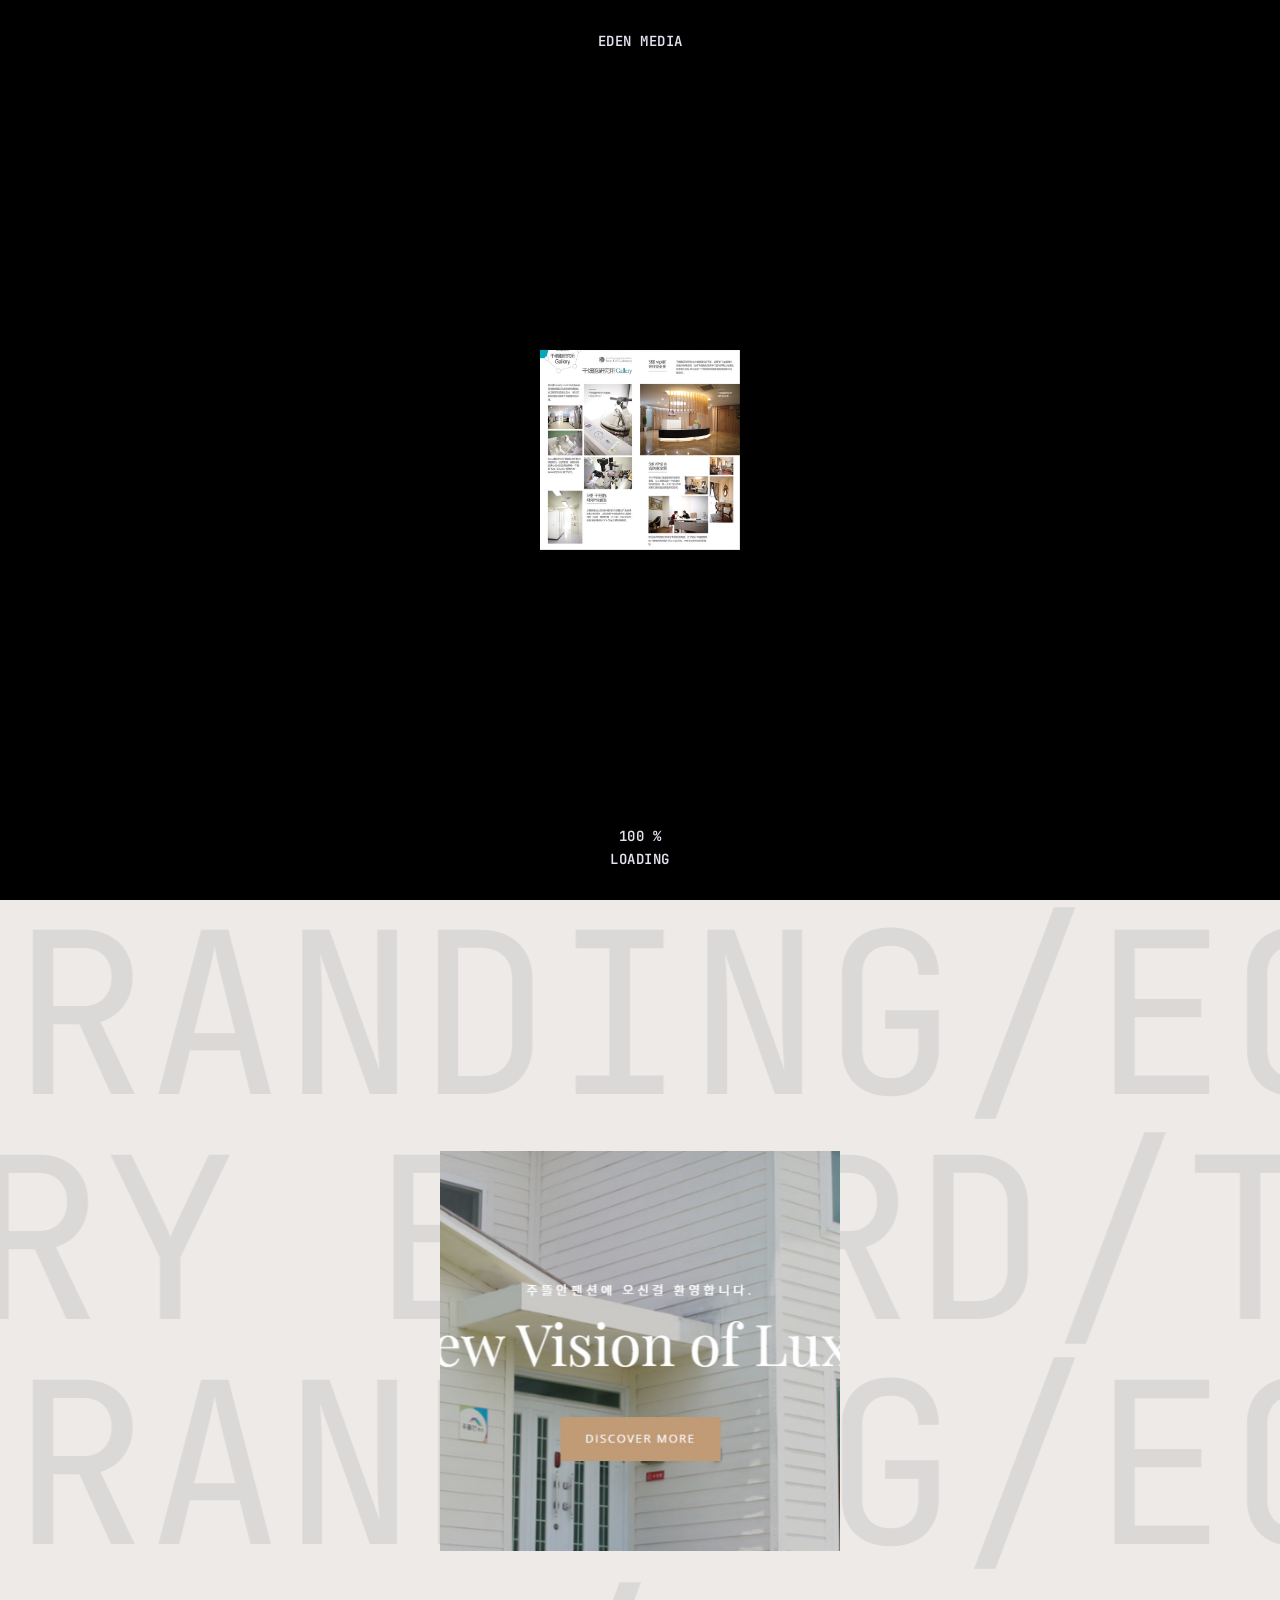
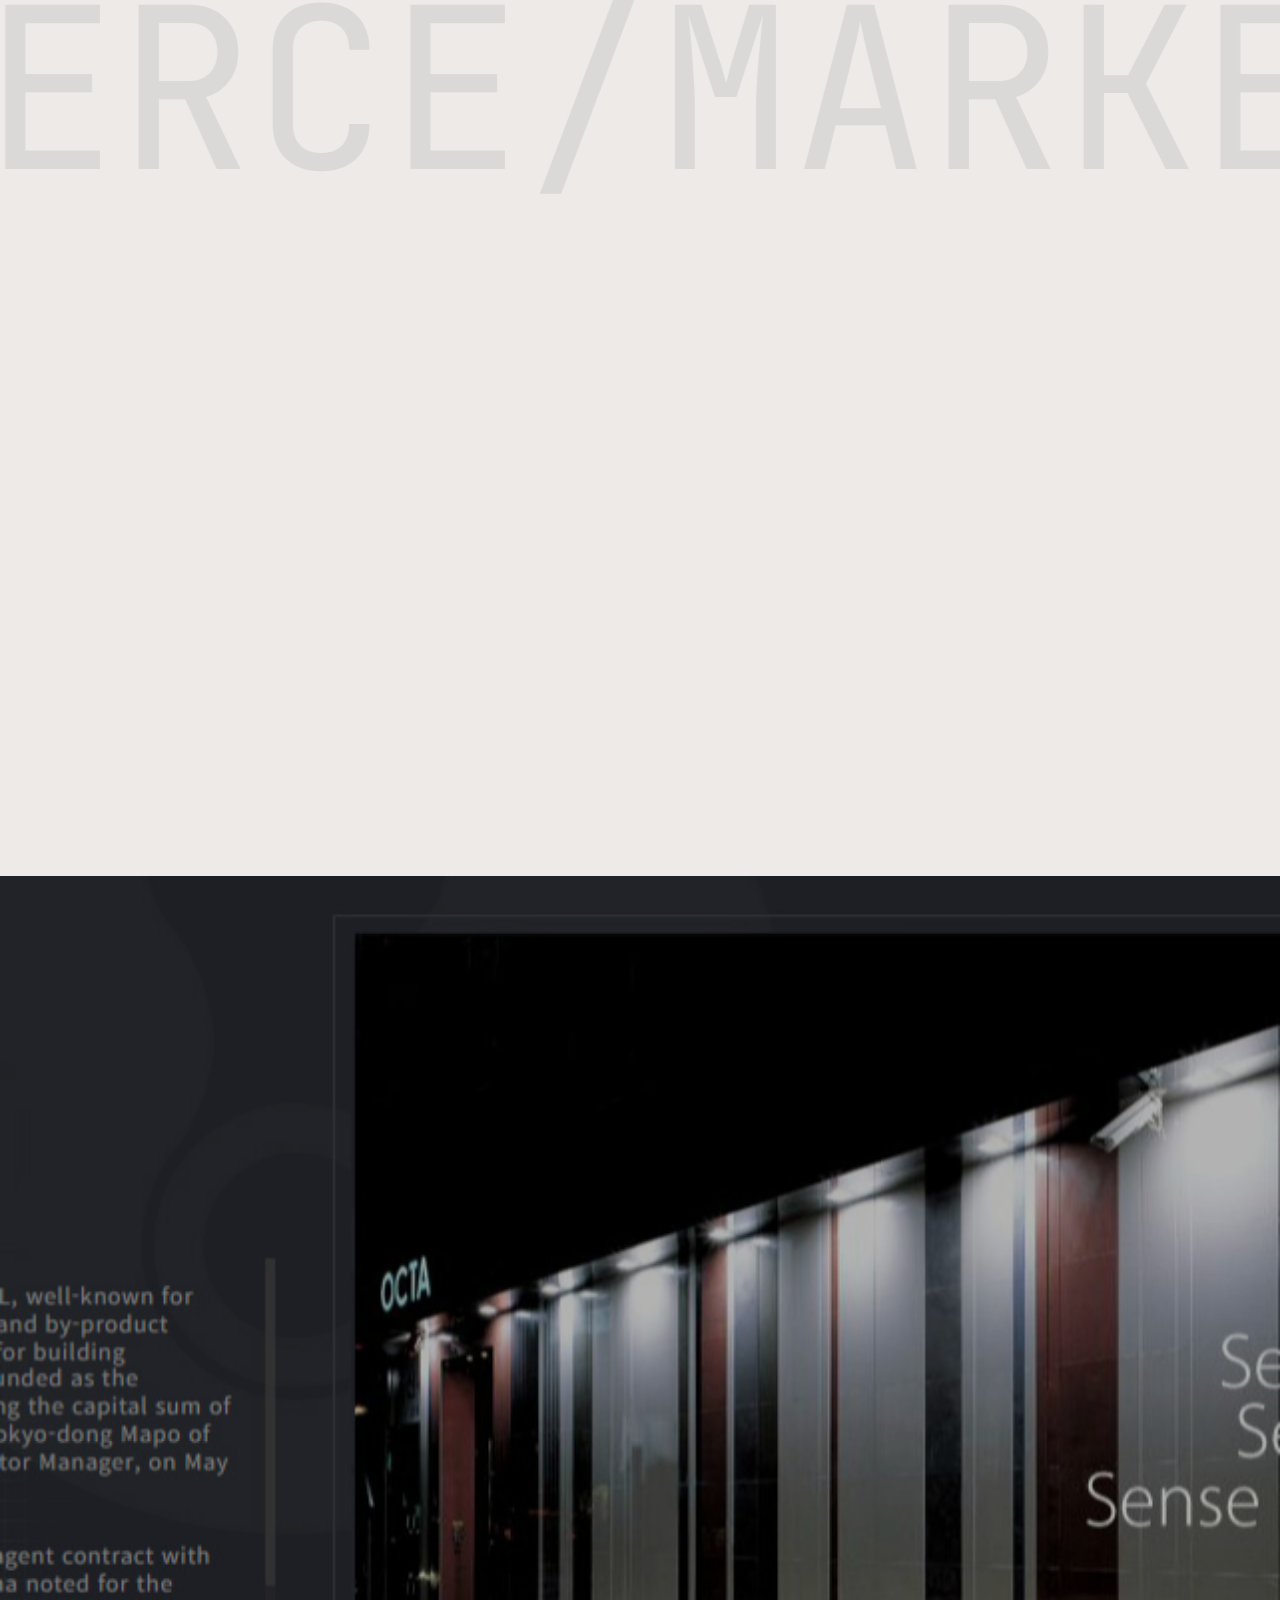
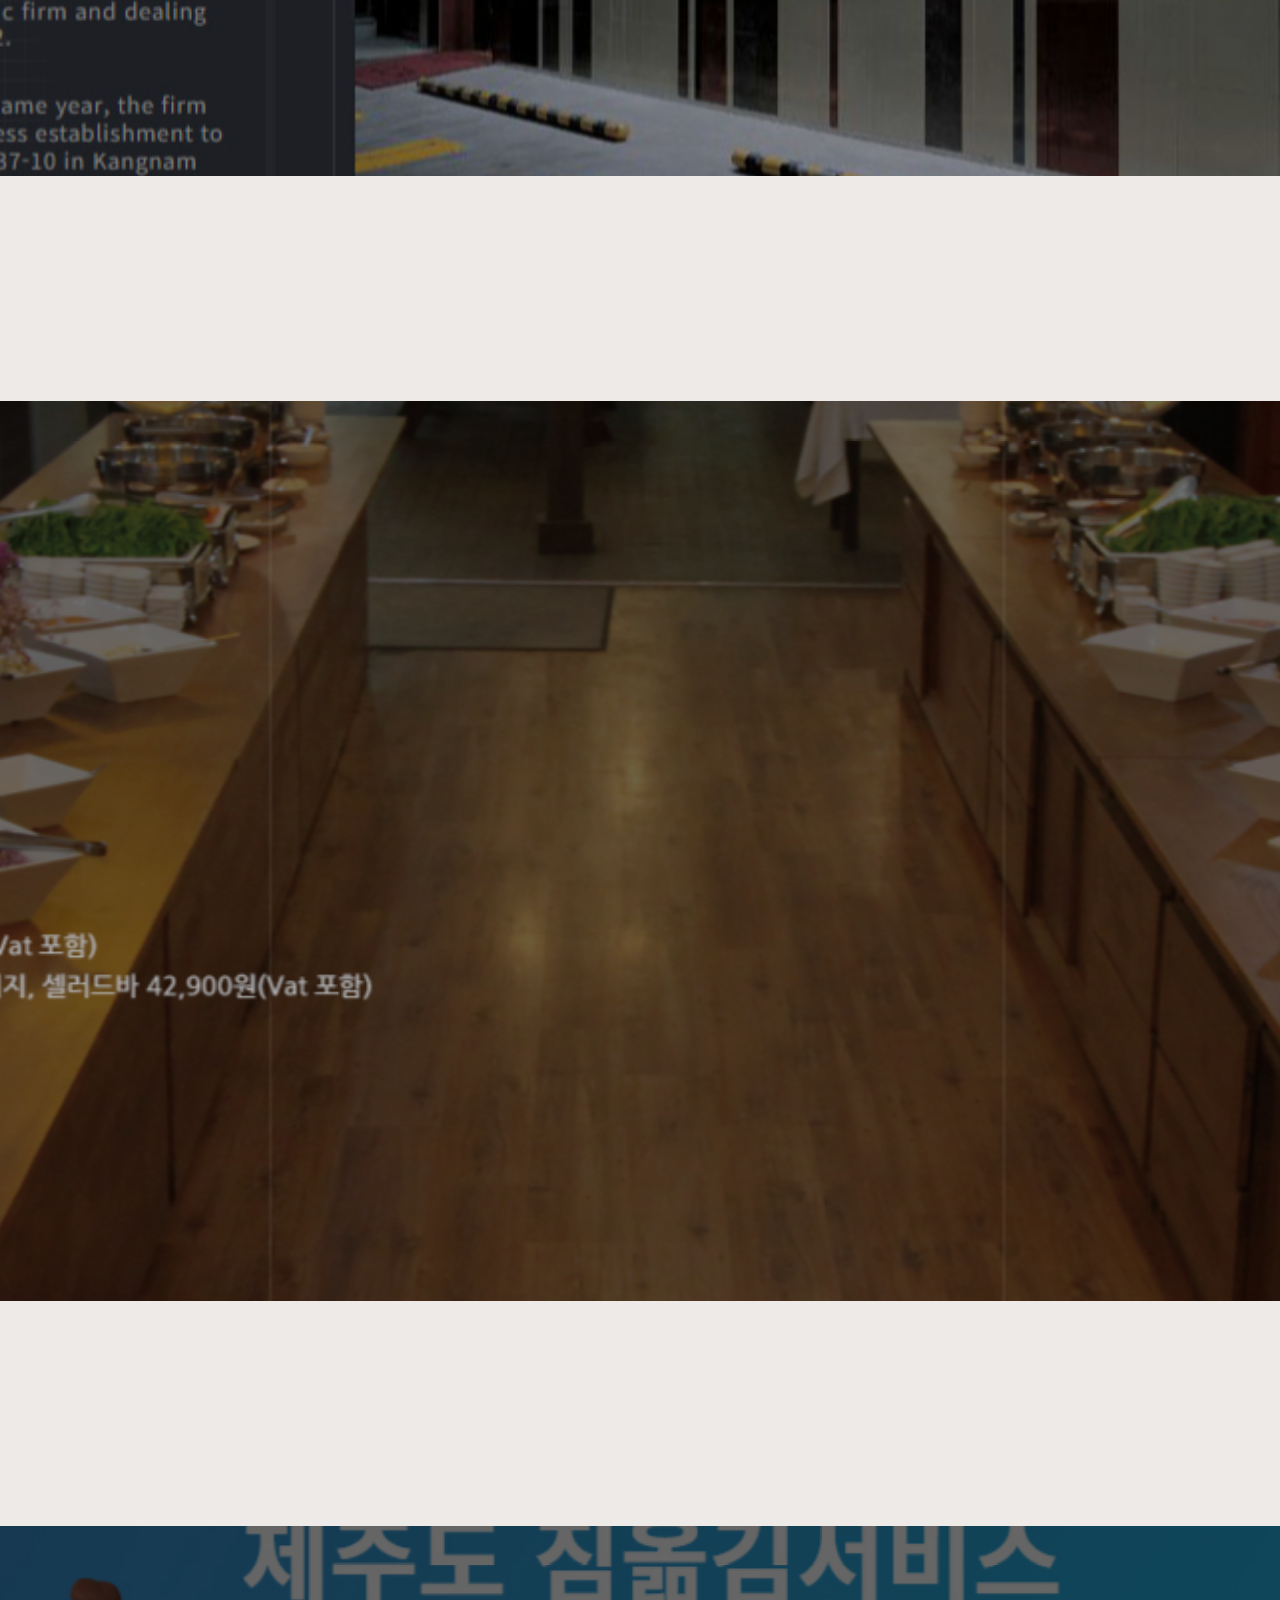
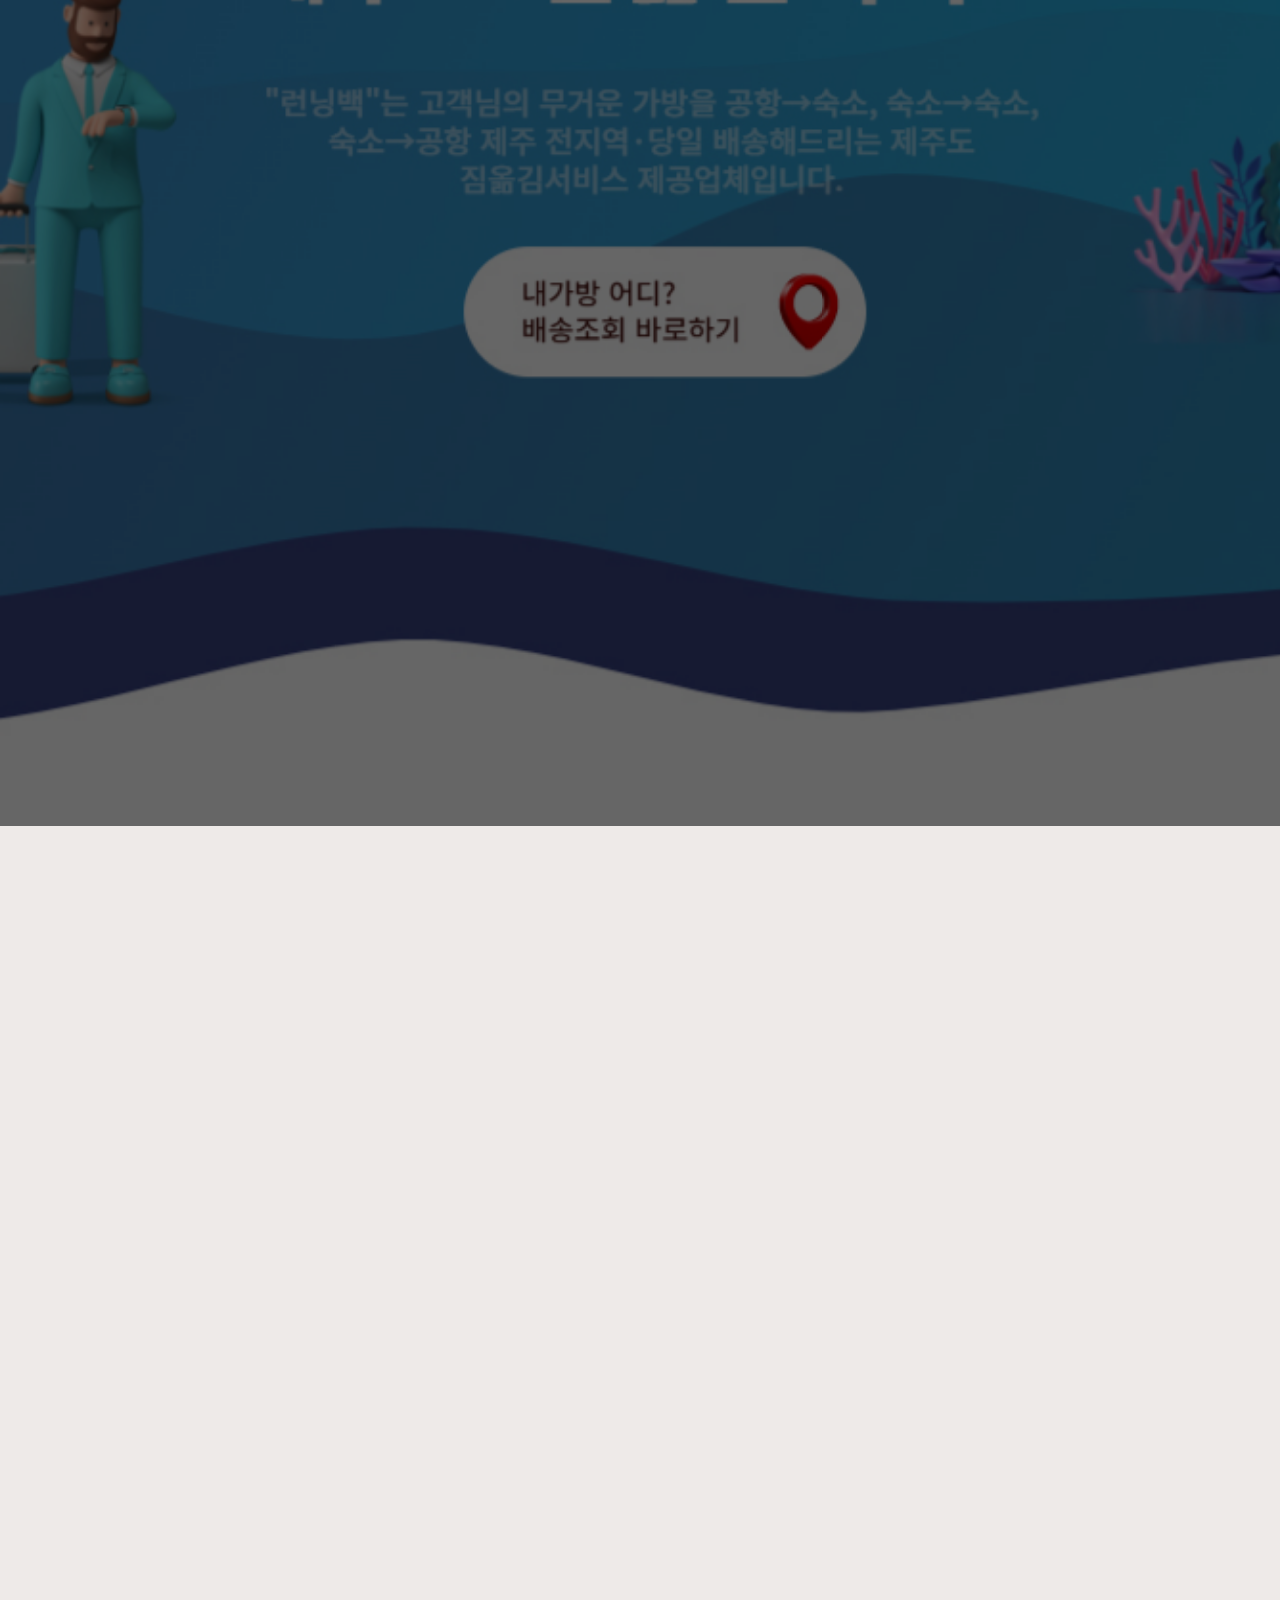
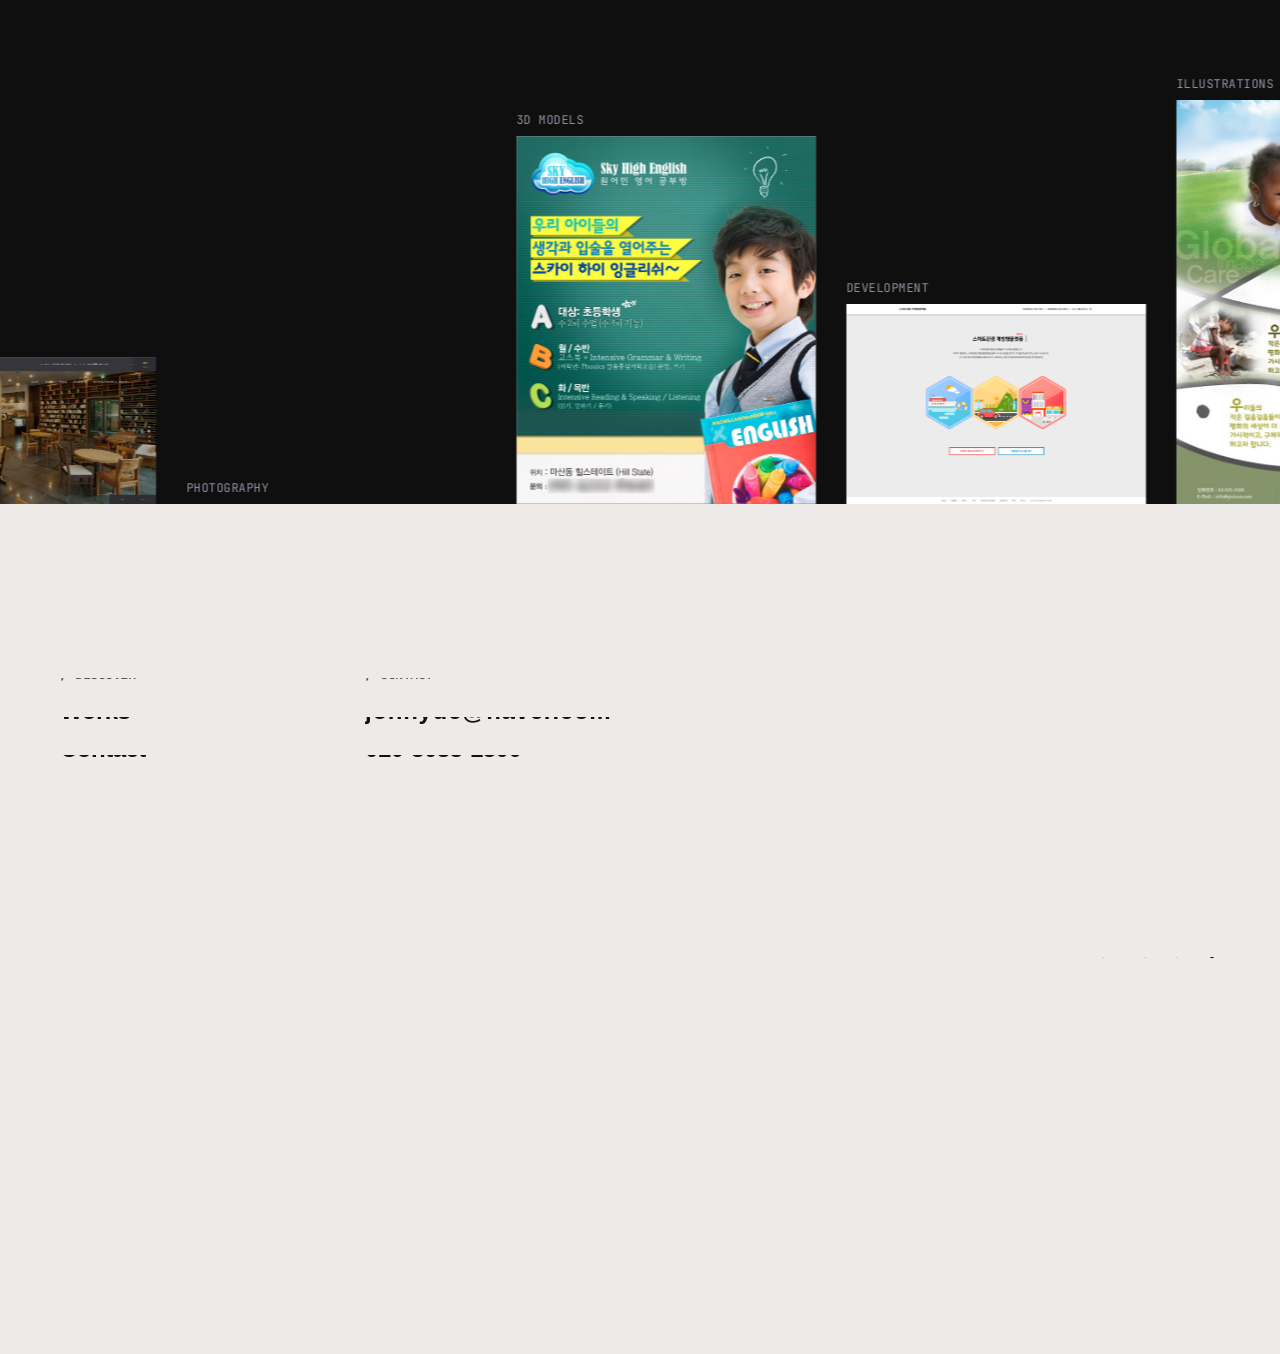
==== commit a56adc0e: "포트폴리오 첫 업로드" ====
--- a/index.html
+++ b/index.html
@@ -4,7 +4,7 @@
   <head>
     <meta charset="UTF-8">
     <!-- Page Title -->
-    <title>Eden Media JonnyD</title>    
+    <title>Eden Media JonnyD1</title>    
 	<!-- Viewport Meta-->	
     <meta http-equiv="X-UA-Compatible" content="IE=edge">
     <meta name="viewport" content="width=device-width, initial-scale=1.0, viewport-fit=cover">
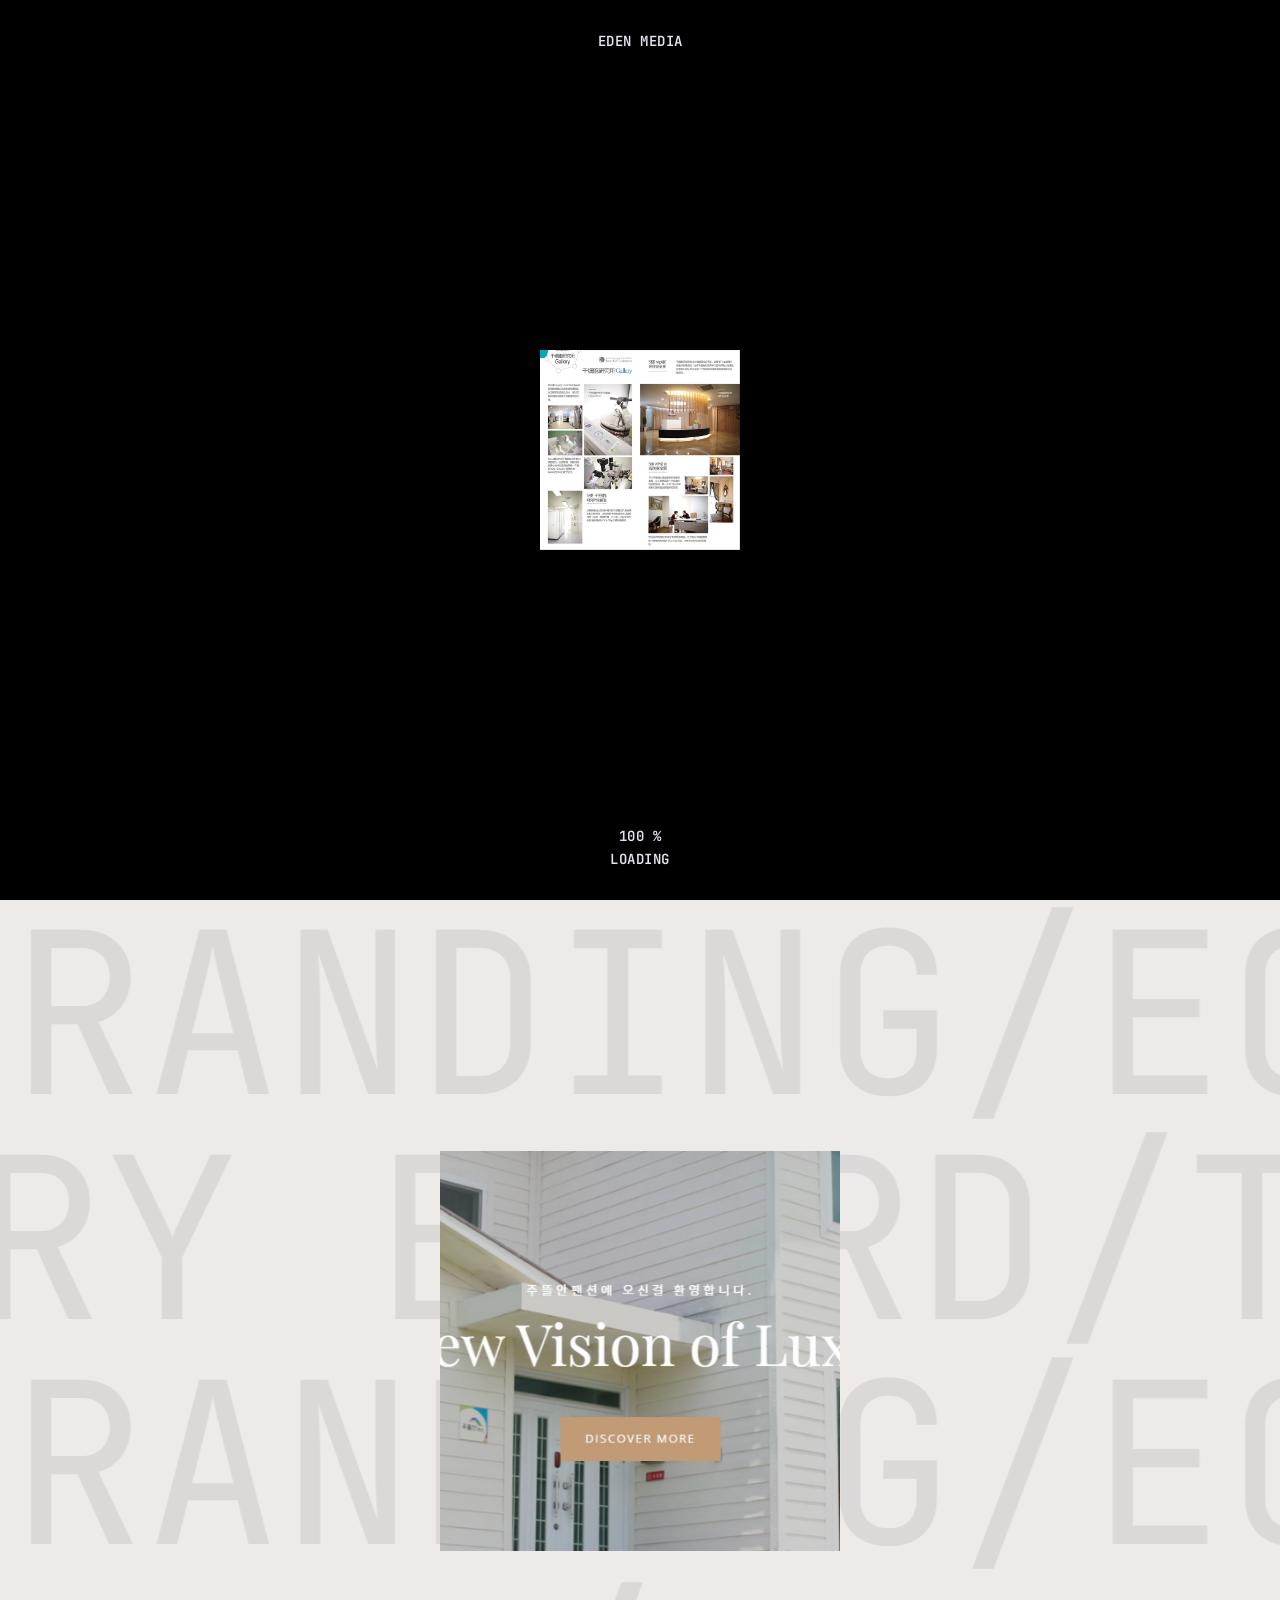
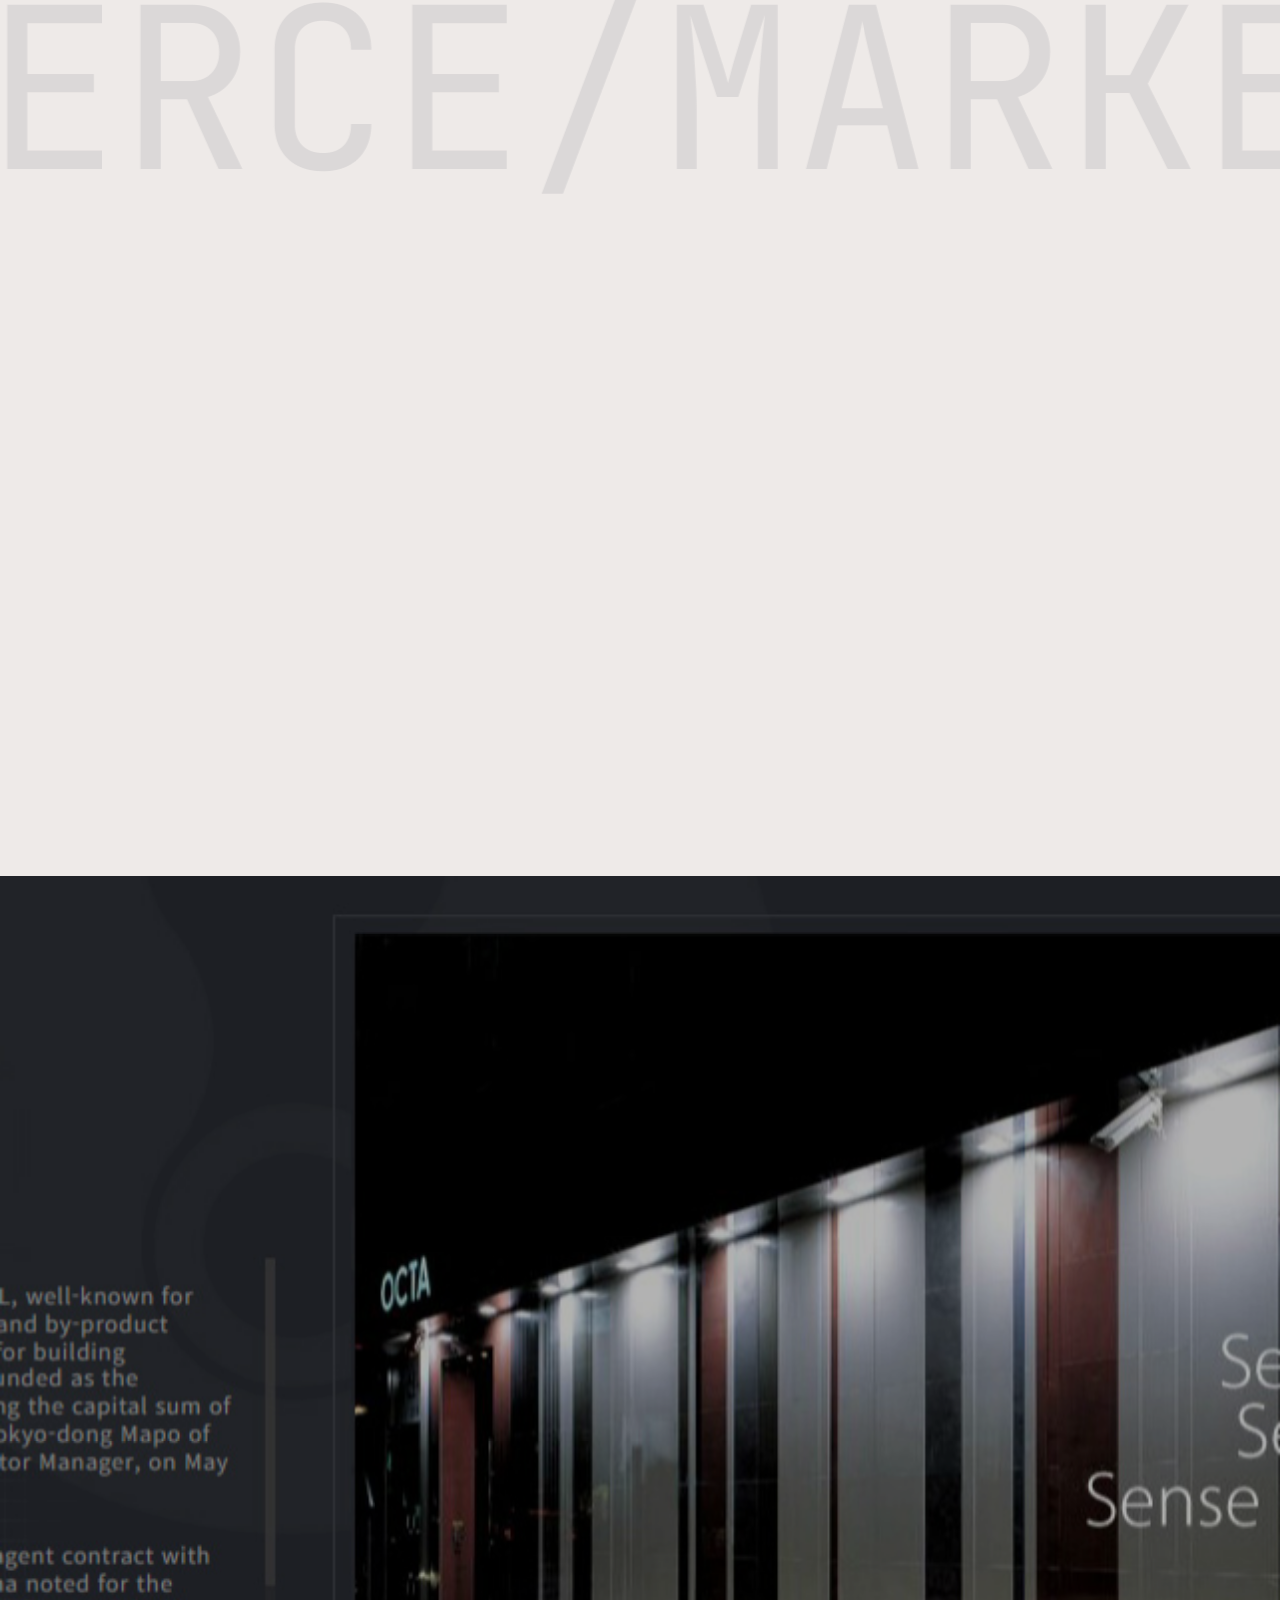
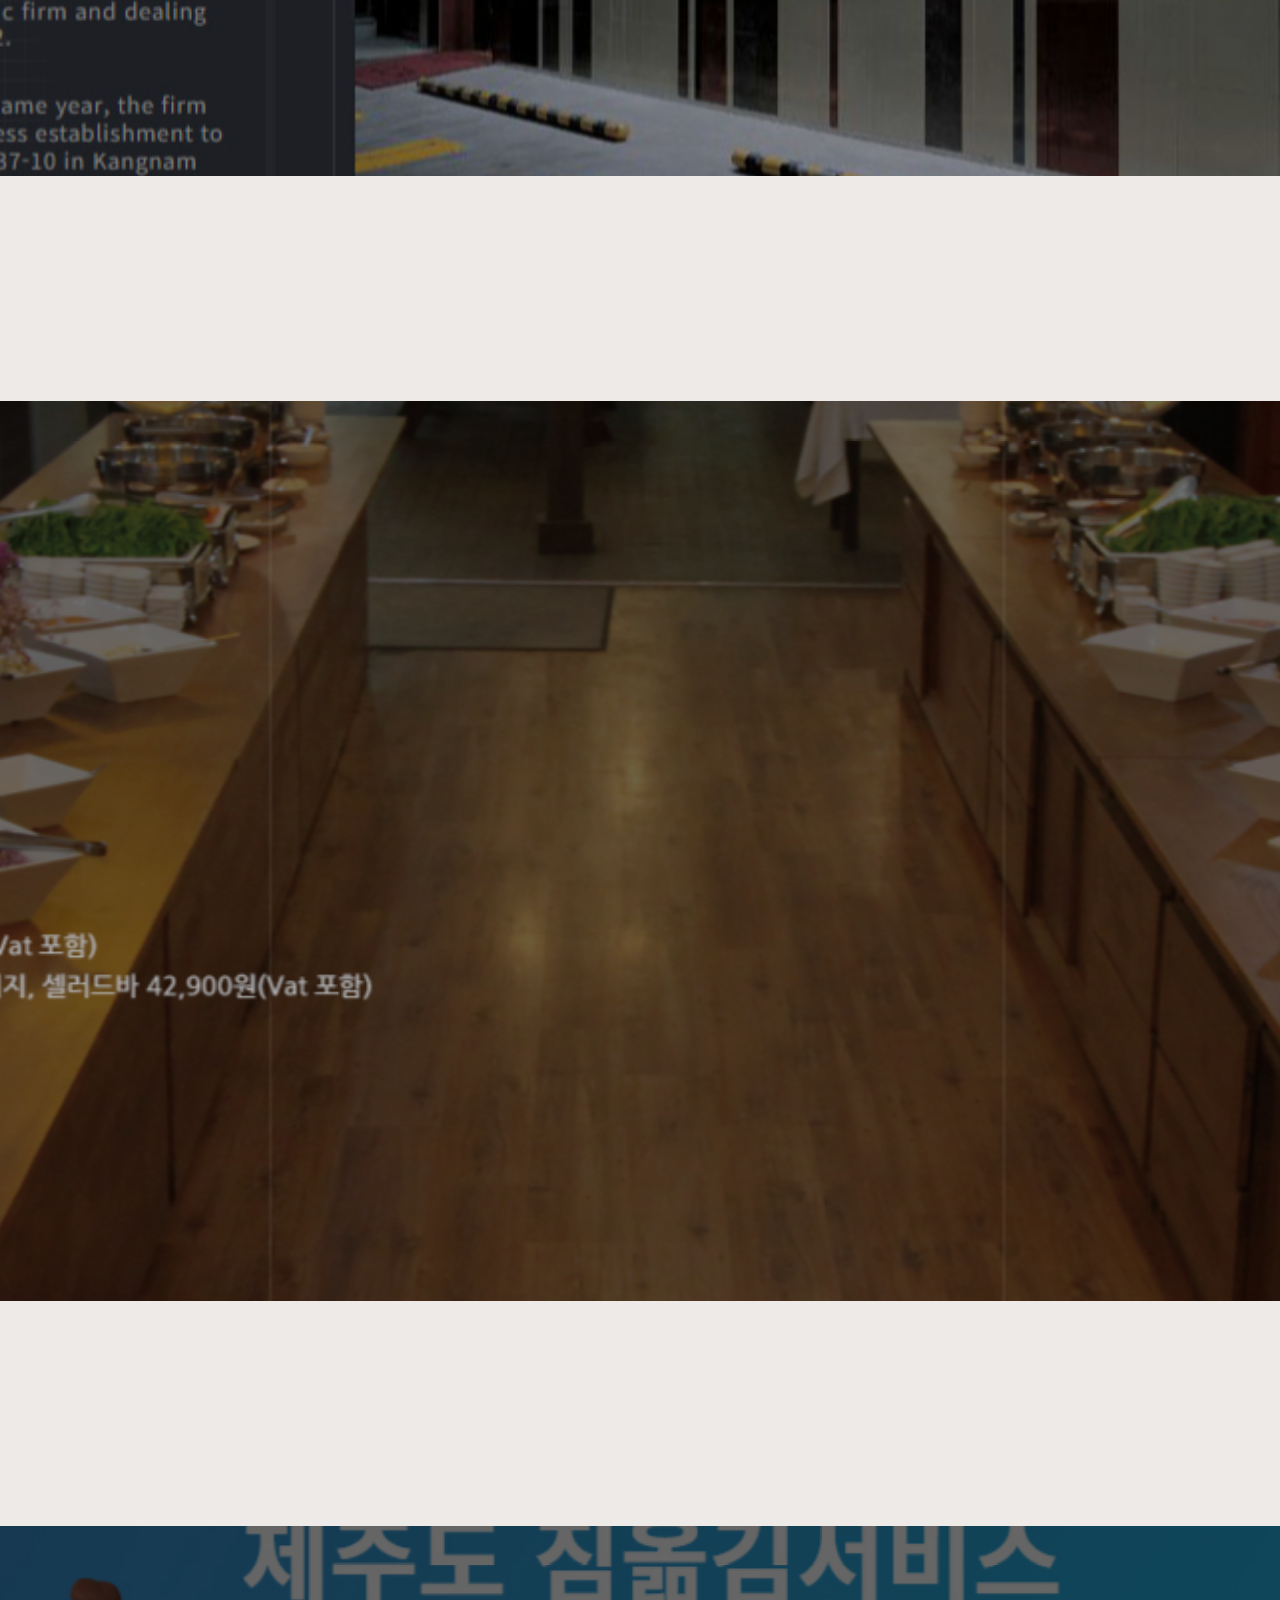
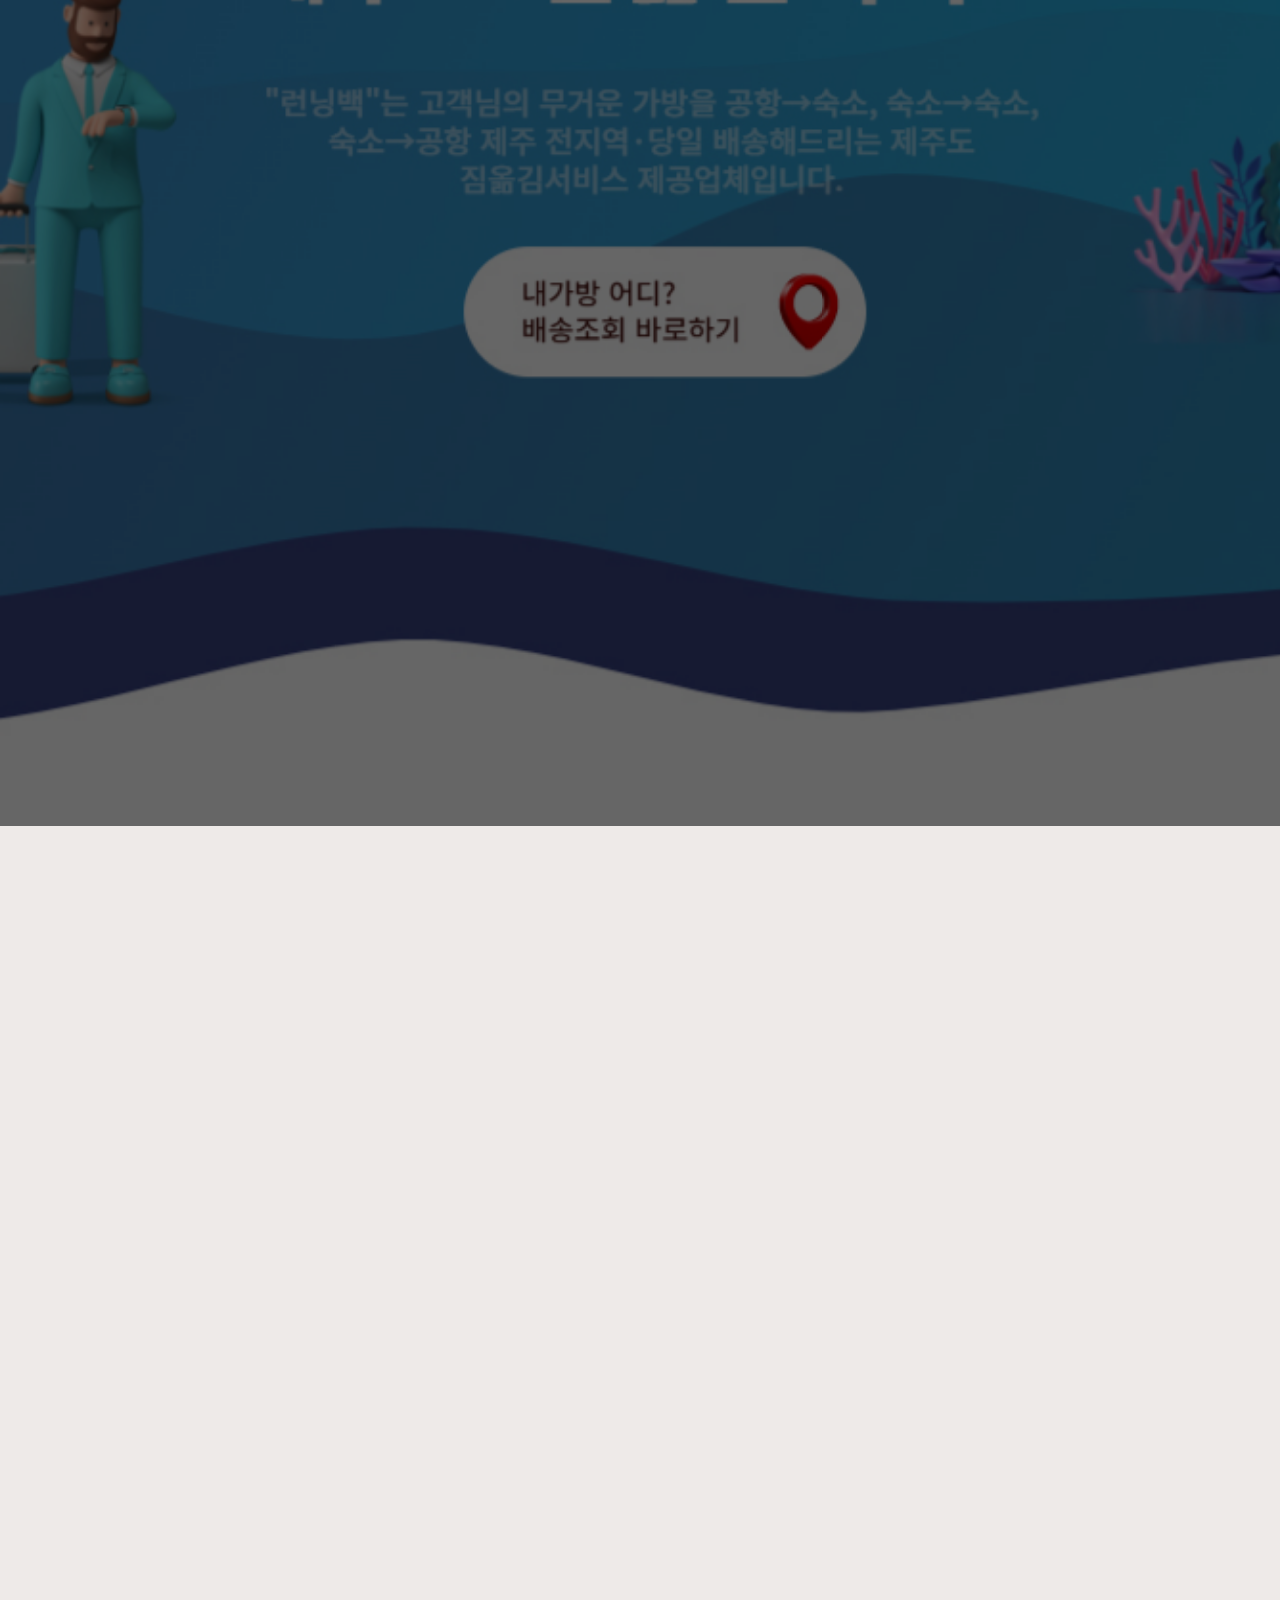
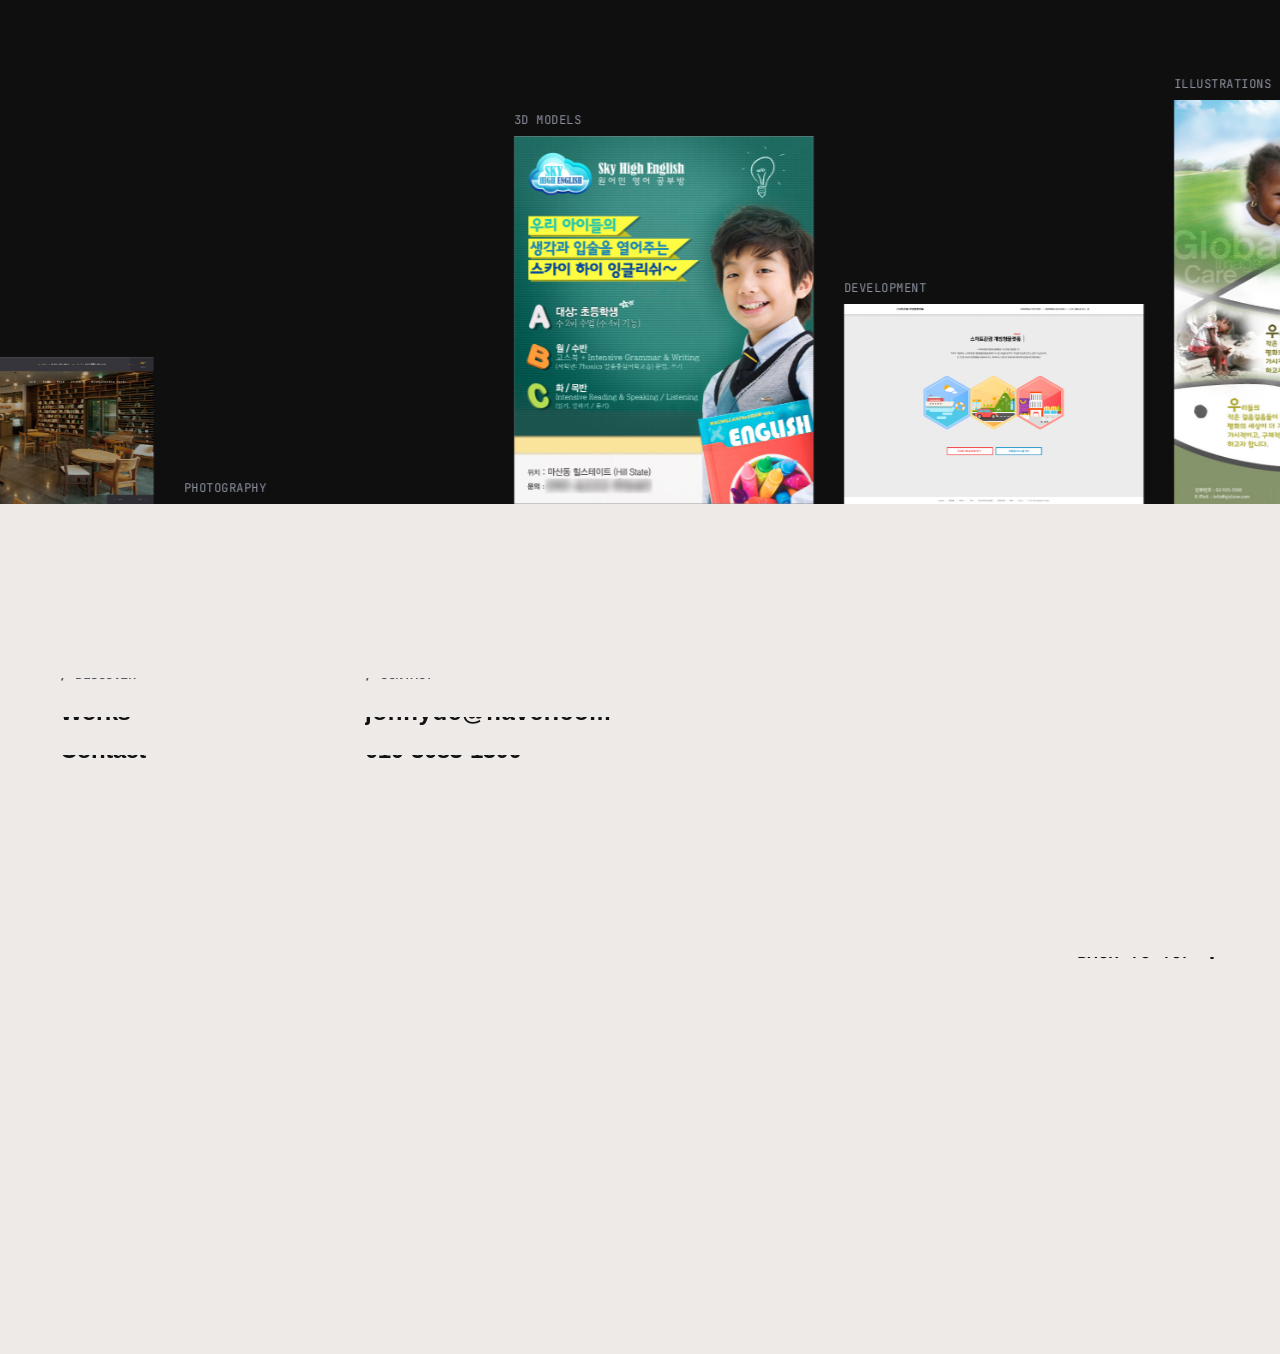
==== commit 9bb86443: "text" ====
--- a/index.html
+++ b/index.html
@@ -569,7 +569,7 @@
                 <div class="mxd-dv-sticky-cap__content">
                   <div class="mxd-dv-sticky-cap__btngroup anim-uni-in-up">
                     <a class="btn btn-line btn-line-permanent" href="works-grid.html">
-                      <span class="btn-caption mxd-scramble">Web, App, Brochure, Design, Publishing</span>
+                      <span class="btn-caption mxd-scramble">Web, App, Design/Publishing</span>
                     </a>
                   </div>
                   <div class="mxd-dv-sticky-cap__caption">
--- a/css/main.css
+++ b/css/main.css
@@ -19536,7 +19536,7 @@
 }
 @media only screen and (min-width: 768px) {
   .mxd-promo__marquee {
-    margin-top: 15.7rem;
+    margin-top: 1.7rem;
   }
 }
 @media only screen and (min-width: 1200px) {
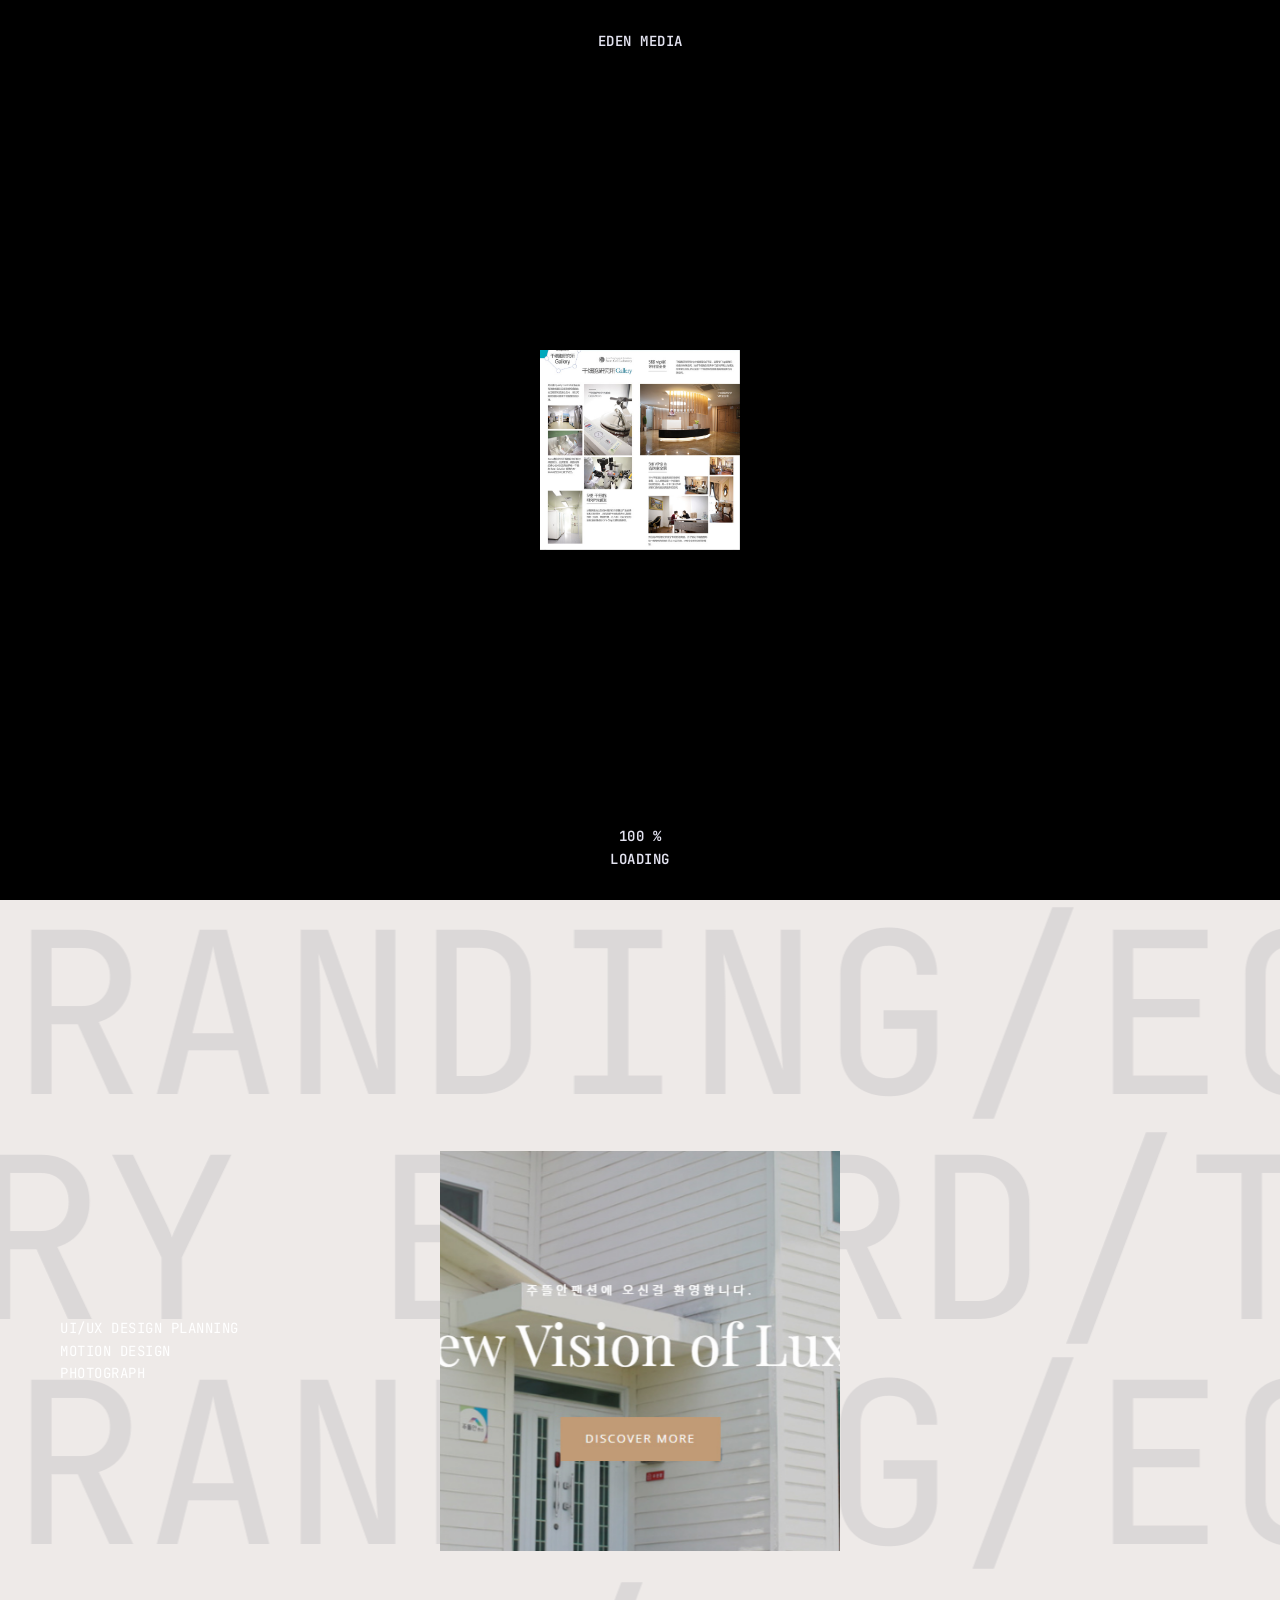
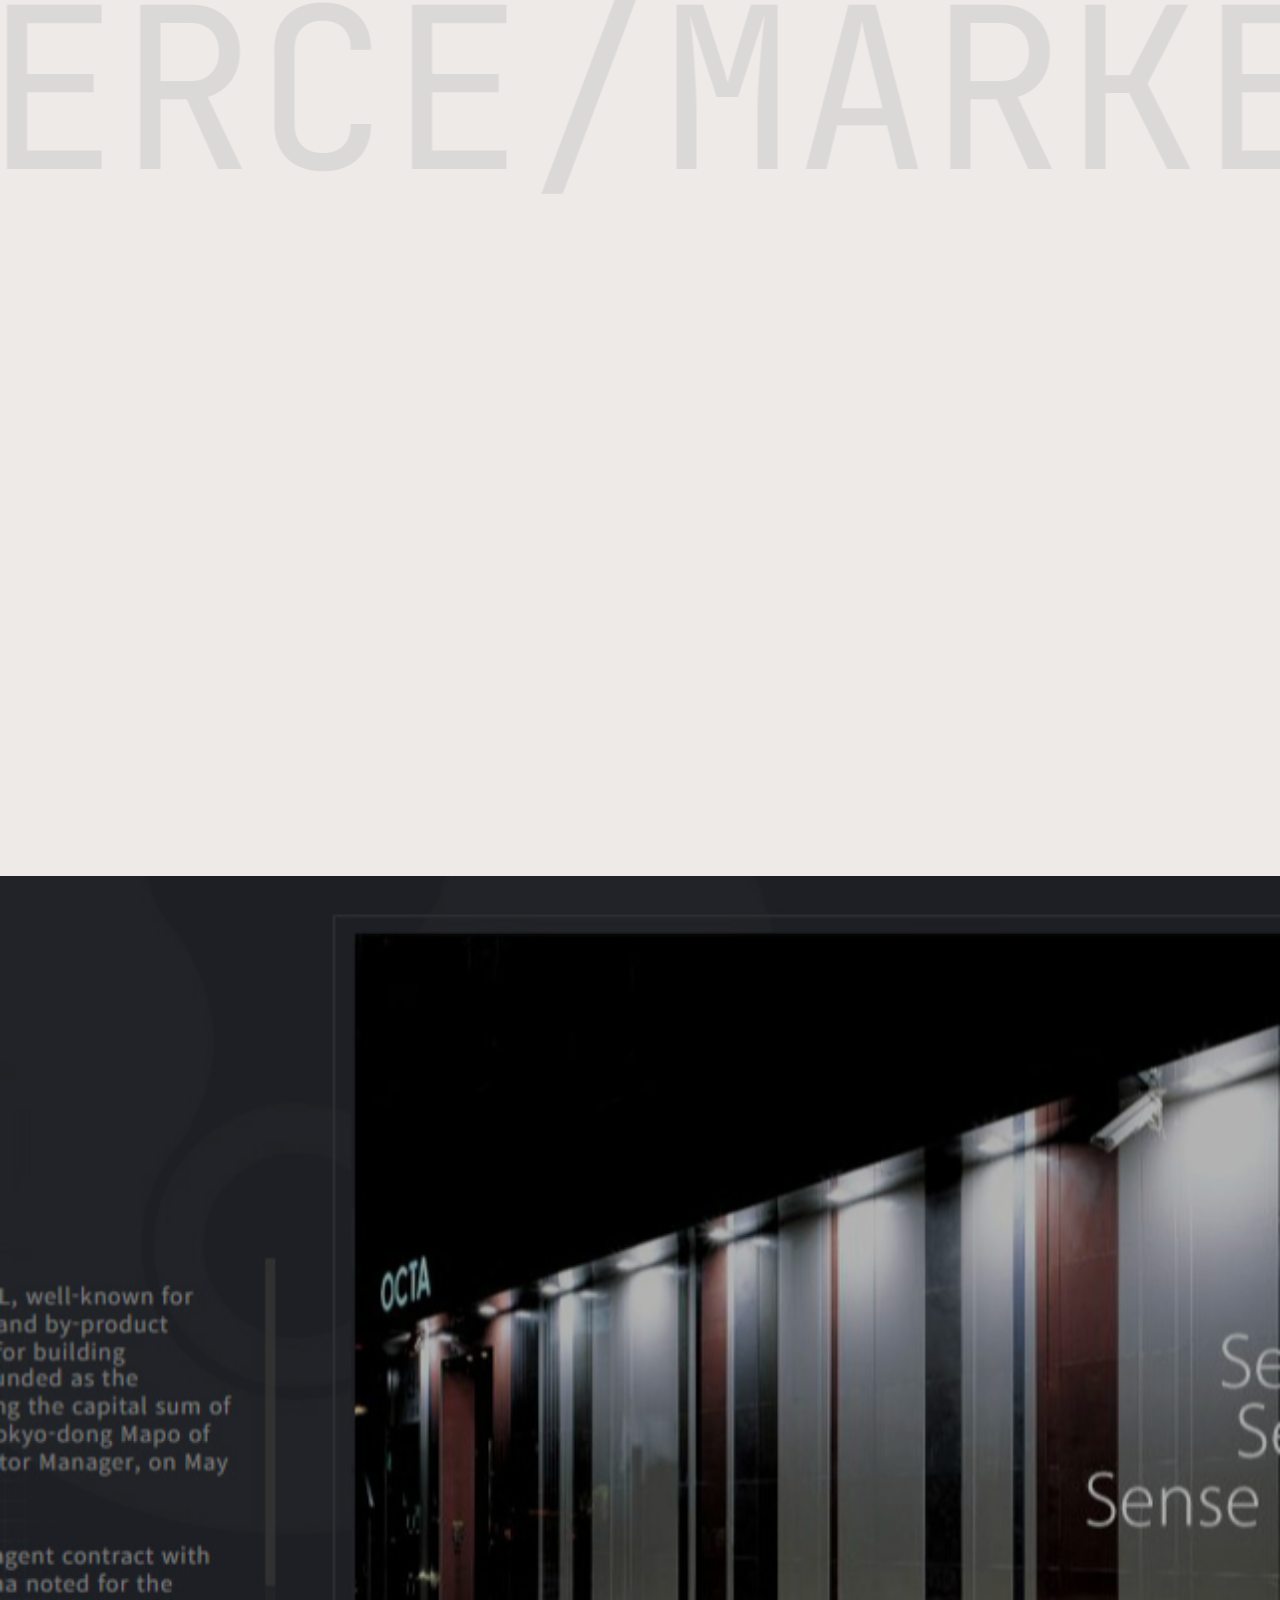
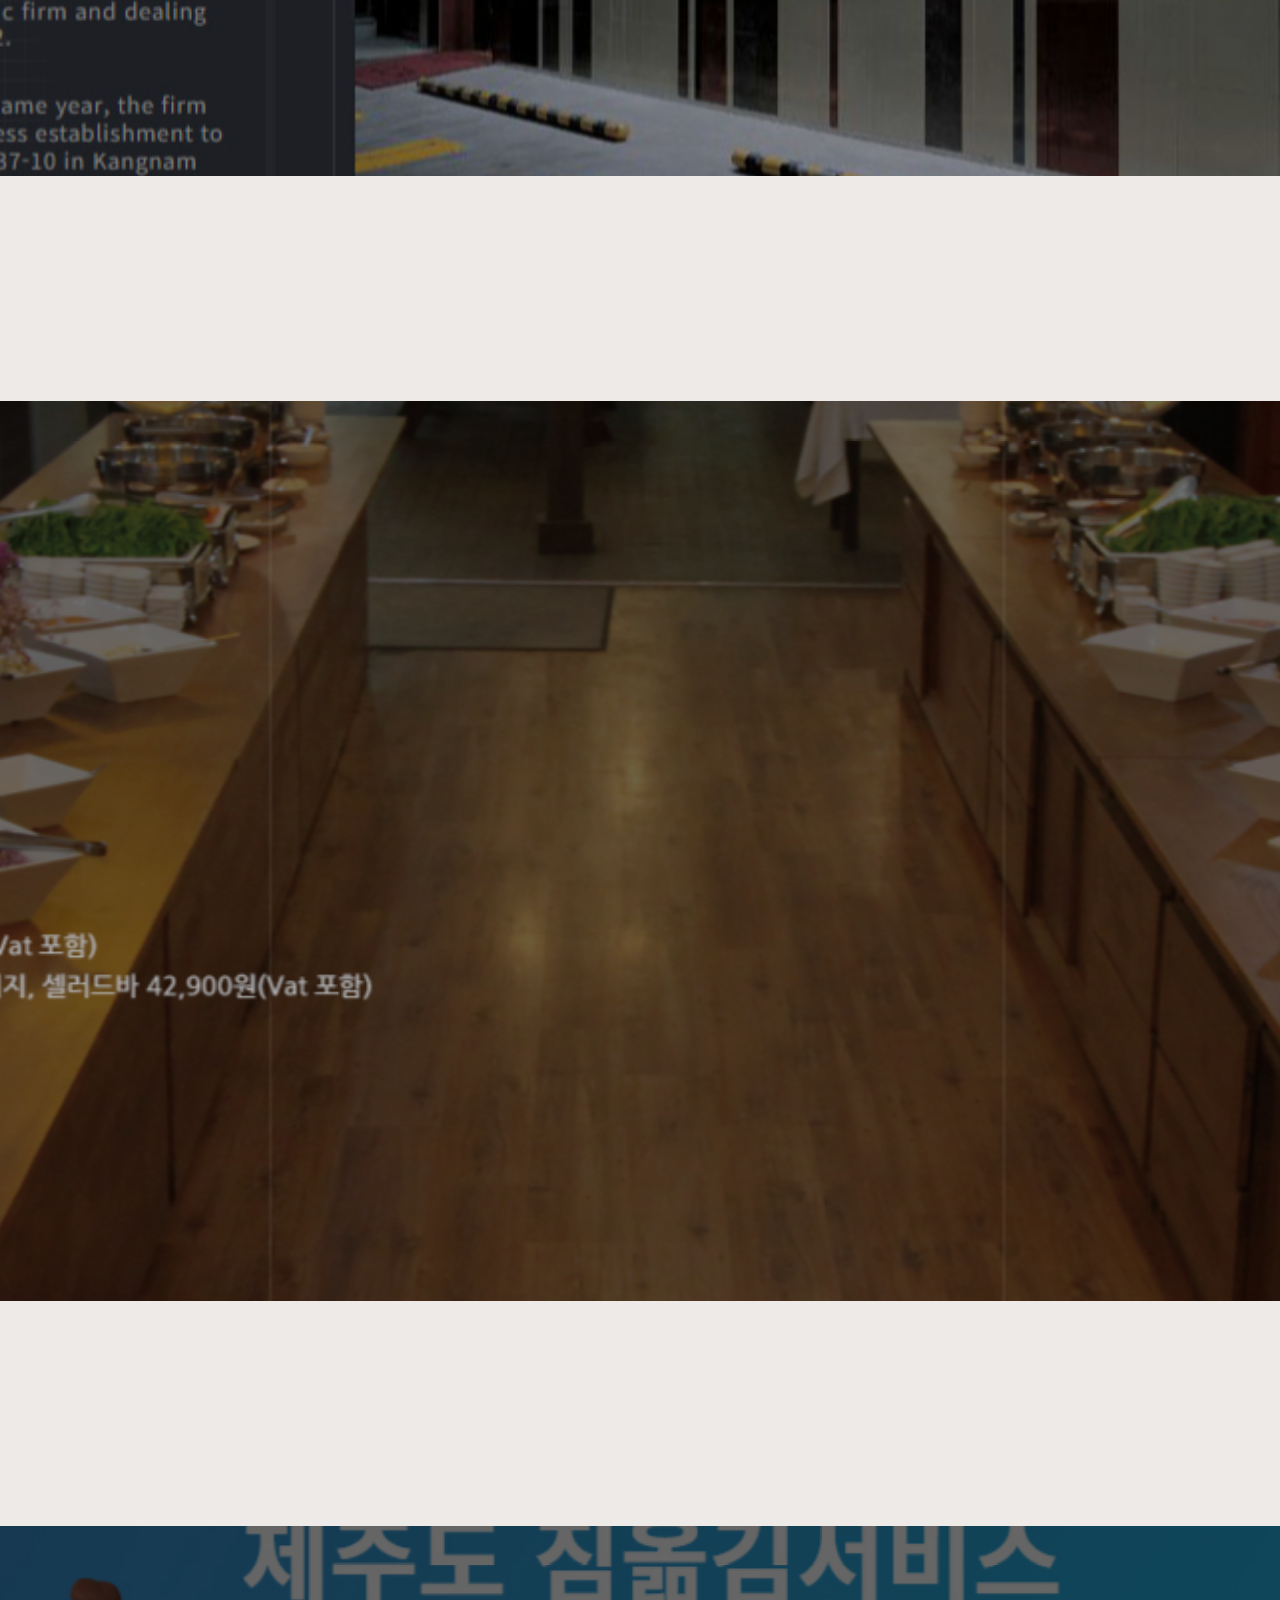
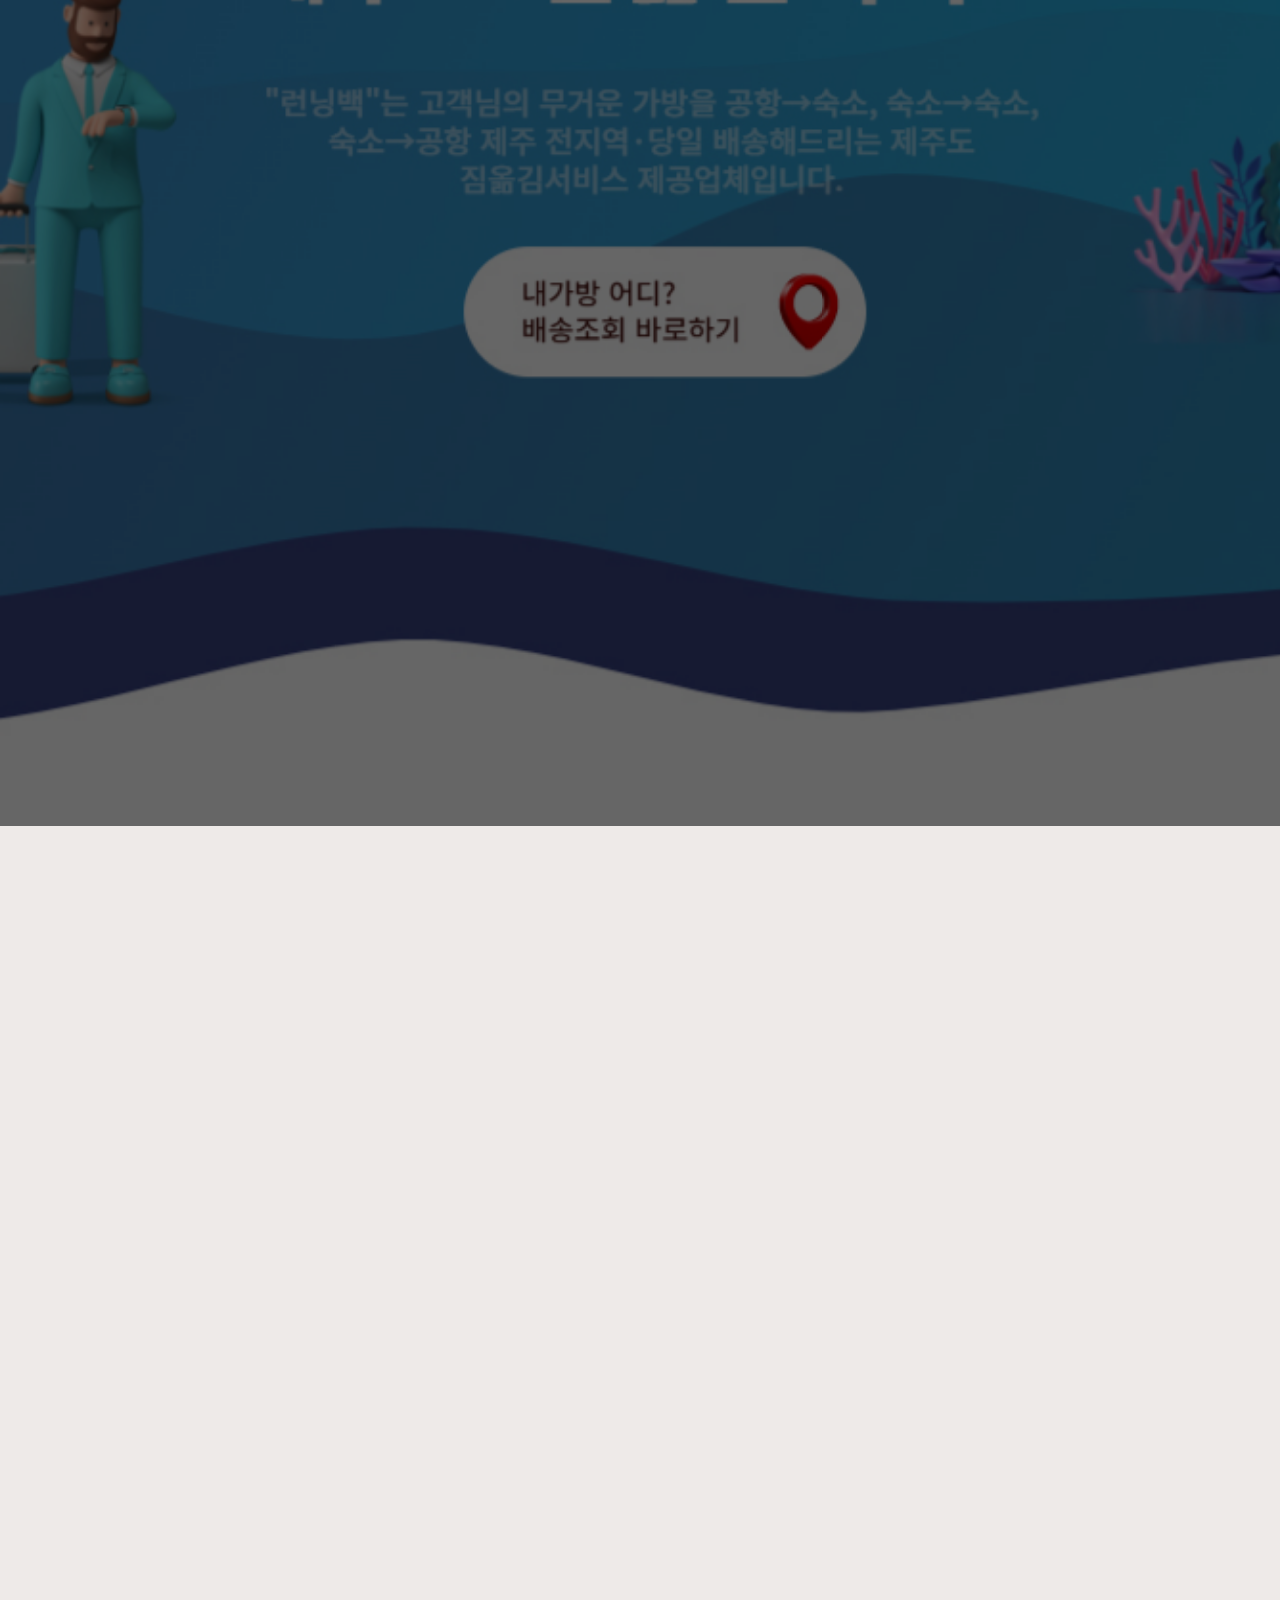
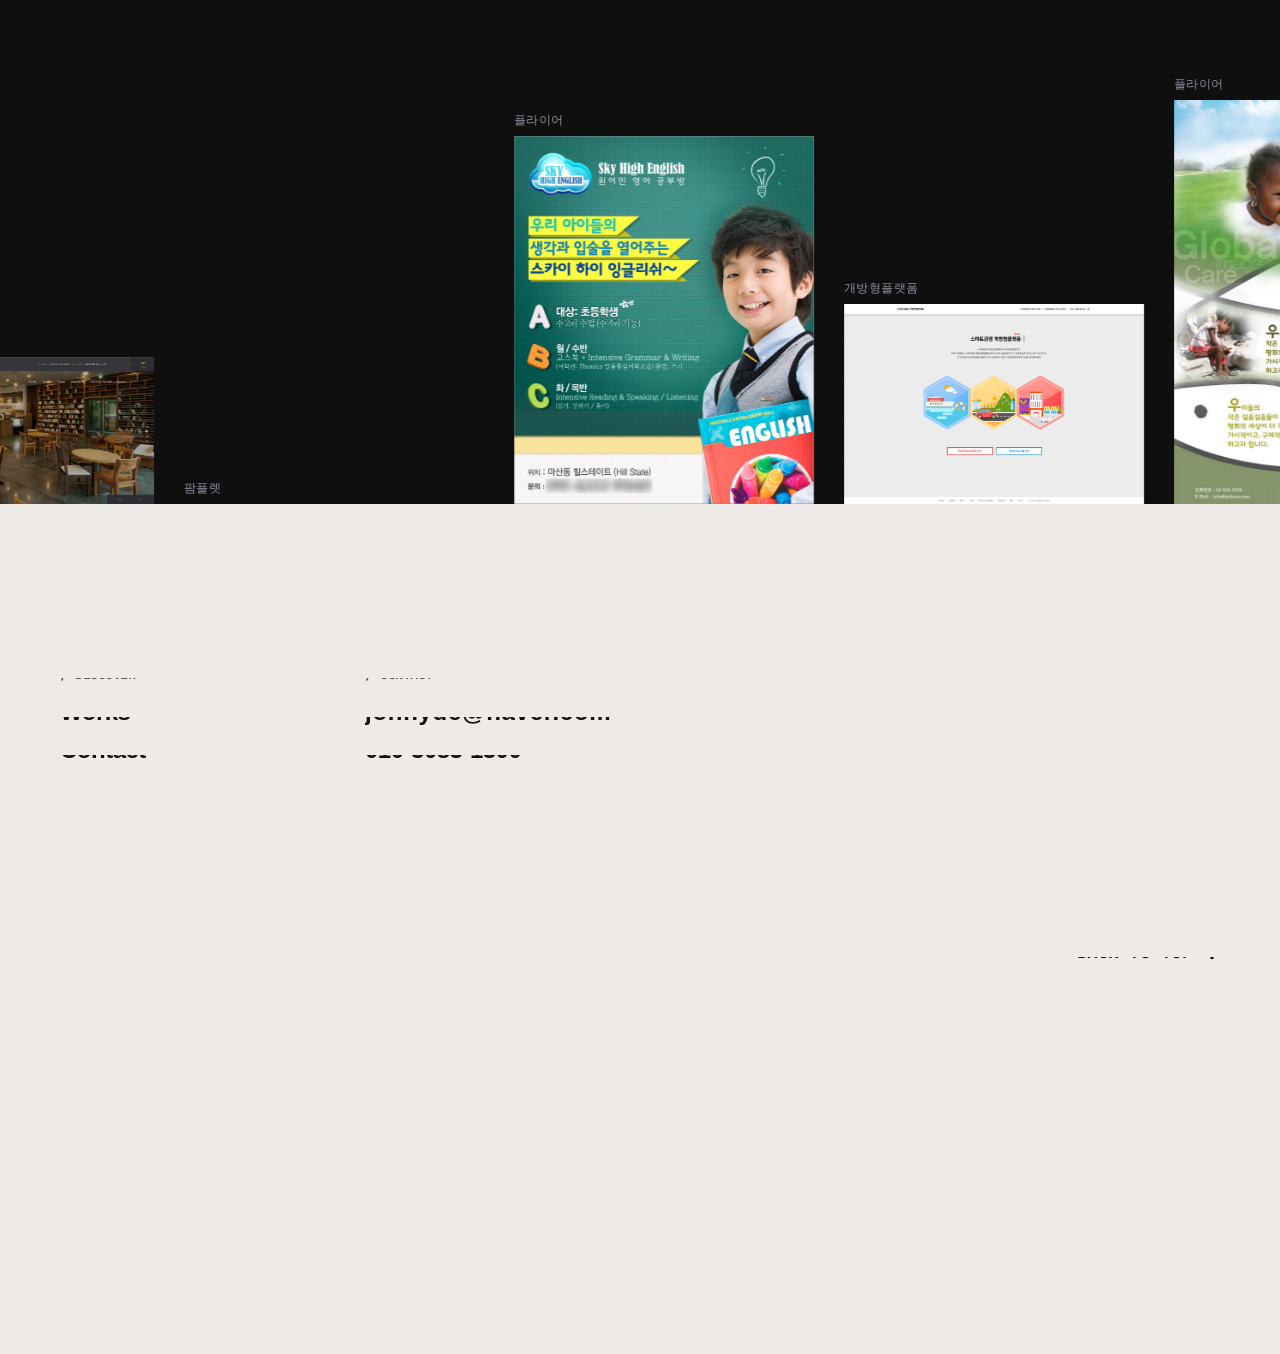
==== commit 6f673f33: "3" ====
--- a/index.html
+++ b/index.html
@@ -697,7 +697,7 @@
                       <!-- single item -->
                       <div class="marquee__item item-imageblock">
                         <div class="marquee__tags">
-                          <span class="tag tag-s tag-medium-opposite mxd-scramble">Photography</span>
+                          <span class="tag tag-s tag-medium-opposite mxd-scramble">팜플렛</span>
                         </div>
                         <div class="marquee__image">
                           <img src="img/mywork/trtbook.jpg" alt="">
@@ -706,7 +706,7 @@
                       <!-- single item -->  
                       <div class="marquee__item item-imageblock">
                         <div class="marquee__tags">
-                          <span class="tag tag-s tag-medium-opposite mxd-scramble">3D Models</span>
+                          <span class="tag tag-s tag-medium-opposite mxd-scramble">플라이어</span>
                         </div>
                         <div class="marquee__image">
 						  <img src="img/mywork/skyhigh.jpg" alt="">                          
@@ -715,7 +715,7 @@
                       <!-- single item -->
                       <div class="marquee__item item-imageblock">
                         <div class="marquee__tags">
-                          <span class="tag tag-s tag-medium-opposite mxd-scramble">Development</span>
+                          <span class="tag tag-s tag-medium-opposite mxd-scramble">개방형플랫폼</span>
                         </div>
                         <div class="marquee__image">
                           <img src="img/mywork/smartP.jpg" alt="">
@@ -724,7 +724,7 @@
                       <!-- single item -->
                       <div class="marquee__item item-imageblock">
                         <div class="marquee__tags">
-                          <span class="tag tag-s tag-medium-opposite mxd-scramble">Illustrations</span>
+                          <span class="tag tag-s tag-medium-opposite mxd-scramble">플라이어</span>
                         </div>
                         <div class="marquee__image">
                           <img src="img/mywork/gic.jpg" alt="">
@@ -733,7 +733,7 @@
                       <!-- single item -->
                       <div class="marquee__item item-imageblock">
                         <div class="marquee__tags">
-                          <span class="tag tag-s tag-medium-opposite mxd-scramble">Fashion</span>
+                          <span class="tag tag-s tag-medium-opposite mxd-scramble">스마트기기</span>
                         </div>
                         <div class="marquee__image">
                           <img src="img/mywork/PocketSurfer2.jpg" alt="">
@@ -742,7 +742,7 @@
                       <!-- single item -->
                       <div class="marquee__item item-imageblock">
                         <div class="marquee__tags">
-                          <span class="tag tag-s tag-medium-opposite mxd-scramble">Digital Art</span>
+                          <span class="tag tag-s tag-medium-opposite mxd-scramble">친환경솔루션</span>
                         </div>
                         <div class="marquee__image">
                           <img src="img/mywork/greenspa.jpg" alt="">
@@ -751,7 +751,7 @@
                       <!-- single item -->
                       <div class="marquee__item item-imageblock">
                         <div class="marquee__tags">
-                          <span class="tag tag-s tag-medium-opposite mxd-scramble">Packaging</span>
+                          <span class="tag tag-s tag-medium-opposite mxd-scramble">건축부자재판매업</span>
                         </div>
                         <div class="marquee__image">
                           <img src="img/mywork/octa.jpg" alt="">
@@ -760,7 +760,7 @@
                       <!-- single item -->
                       <div class="marquee__item item-imageblock">
                         <div class="marquee__tags">
-                          <span class="tag tag-s tag-medium-opposite mxd-scramble">Motion</span>
+                          <span class="tag tag-s tag-medium-opposite mxd-scramble">변호사사무실</span>
                         </div>
                         <div class="marquee__image">
                           <img src="img/mywork/jar.jpg" alt="">
@@ -769,7 +769,7 @@
                       <!-- single item -->
                       <div class="marquee__item item-imageblock">
                         <div class="marquee__tags">
-                          <span class="tag tag-s tag-medium-opposite mxd-scramble">Illustrations</span>
+                          <span class="tag tag-s tag-medium-opposite mxd-scramble">친환경공사부자재</span>
                         </div>
                         <div class="marquee__image">
                           <img src="img/mywork/laticrete.jpg" alt="">
@@ -778,7 +778,7 @@
                       <!-- single item -->
                       <div class="marquee__item item-imageblock">
                         <div class="marquee__tags">
-                          <span class="tag tag-s tag-medium-opposite mxd-scramble">Video Production</span>
+                          <span class="tag tag-s tag-medium-opposite mxd-scramble">브로셔</span>
                         </div>
                         <div class="marquee__image">
                           <img src="img/mywork/cover.jpg" alt="">
@@ -787,7 +787,7 @@
                       <!-- single item -->
                       <div class="marquee__item item-imageblock">
                         <div class="marquee__tags">
-                          <span class="tag tag-s tag-medium-opposite mxd-scramble">Photography</span>
+                          <span class="tag tag-s tag-medium-opposite mxd-scramble">서비스</span>
                         </div>
                         <div class="marquee__image">
                           <img src="img/mywork/running.jpg" alt="">
@@ -796,7 +796,7 @@
                       <!-- single item -->
                       <div class="marquee__item item-imageblock">
                         <div class="marquee__tags">
-                          <span class="tag tag-s tag-medium-opposite mxd-scramble">3D Models</span>
+                          <span class="tag tag-s tag-medium-opposite mxd-scramble">CD 홍보물</span>
                         </div>
                         <div class="marquee__image">
                           <img src="img/mywork/kps.jpg" alt="">
@@ -805,7 +805,7 @@
                       <!-- single item -->
                       <div class="marquee__item item-imageblock">
                         <div class="marquee__tags">
-                          <span class="tag tag-s tag-medium-opposite mxd-scramble">Development</span>
+                          <span class="tag tag-s tag-medium-opposite mxd-scramble">대형배너</span>
                         </div>
                         <div class="marquee__image">
                           <img src="img/mywork/banner-b.jpg" alt="">
@@ -814,7 +814,7 @@
                       <!-- single item -->
                       <div class="marquee__item item-imageblock">
                         <div class="marquee__tags">
-                          <span class="tag tag-s tag-medium-opposite mxd-scramble">Illustrations</span>
+                          <span class="tag tag-s tag-medium-opposite mxd-scramble">카시트</span>
                         </div>
                         <div class="marquee__image">
                           <img src="img/mywork/carseat.jpg" alt="">
@@ -823,7 +823,7 @@
                       <!-- single item -->
                       <div class="marquee__item item-imageblock">
                         <div class="marquee__tags">
-                          <span class="tag tag-s tag-medium-opposite mxd-scramble">Fashion</span>
+                          <span class="tag tag-s tag-medium-opposite mxd-scramble">CD 홍보물</span>
                         </div>
                         <div class="marquee__image">
                           <img src="img/mywork/gmhrd.jpg" alt="">
--- a/css/main.css
+++ b/css/main.css
@@ -7642,7 +7642,7 @@
   overflow: hidden;
   background-image: url(../img/mywork/me_pixelated.png);
   background-repeat: no-repeat;
-  background-position: center center;
+  background-position: 69% center;
   opacity: 0.8;
   -moz-background-size: cover;
        background-size: cover;
@@ -7664,7 +7664,8 @@
        -moz-box-pack: end;
         -ms-flex-pack: end;
             justify-content: flex-end;
-    padding-top: 7rem;
+    padding-top: 7rem;    
+    background-position: 69% center;
   }
 }
 @media only screen and (min-width: 1200px) {
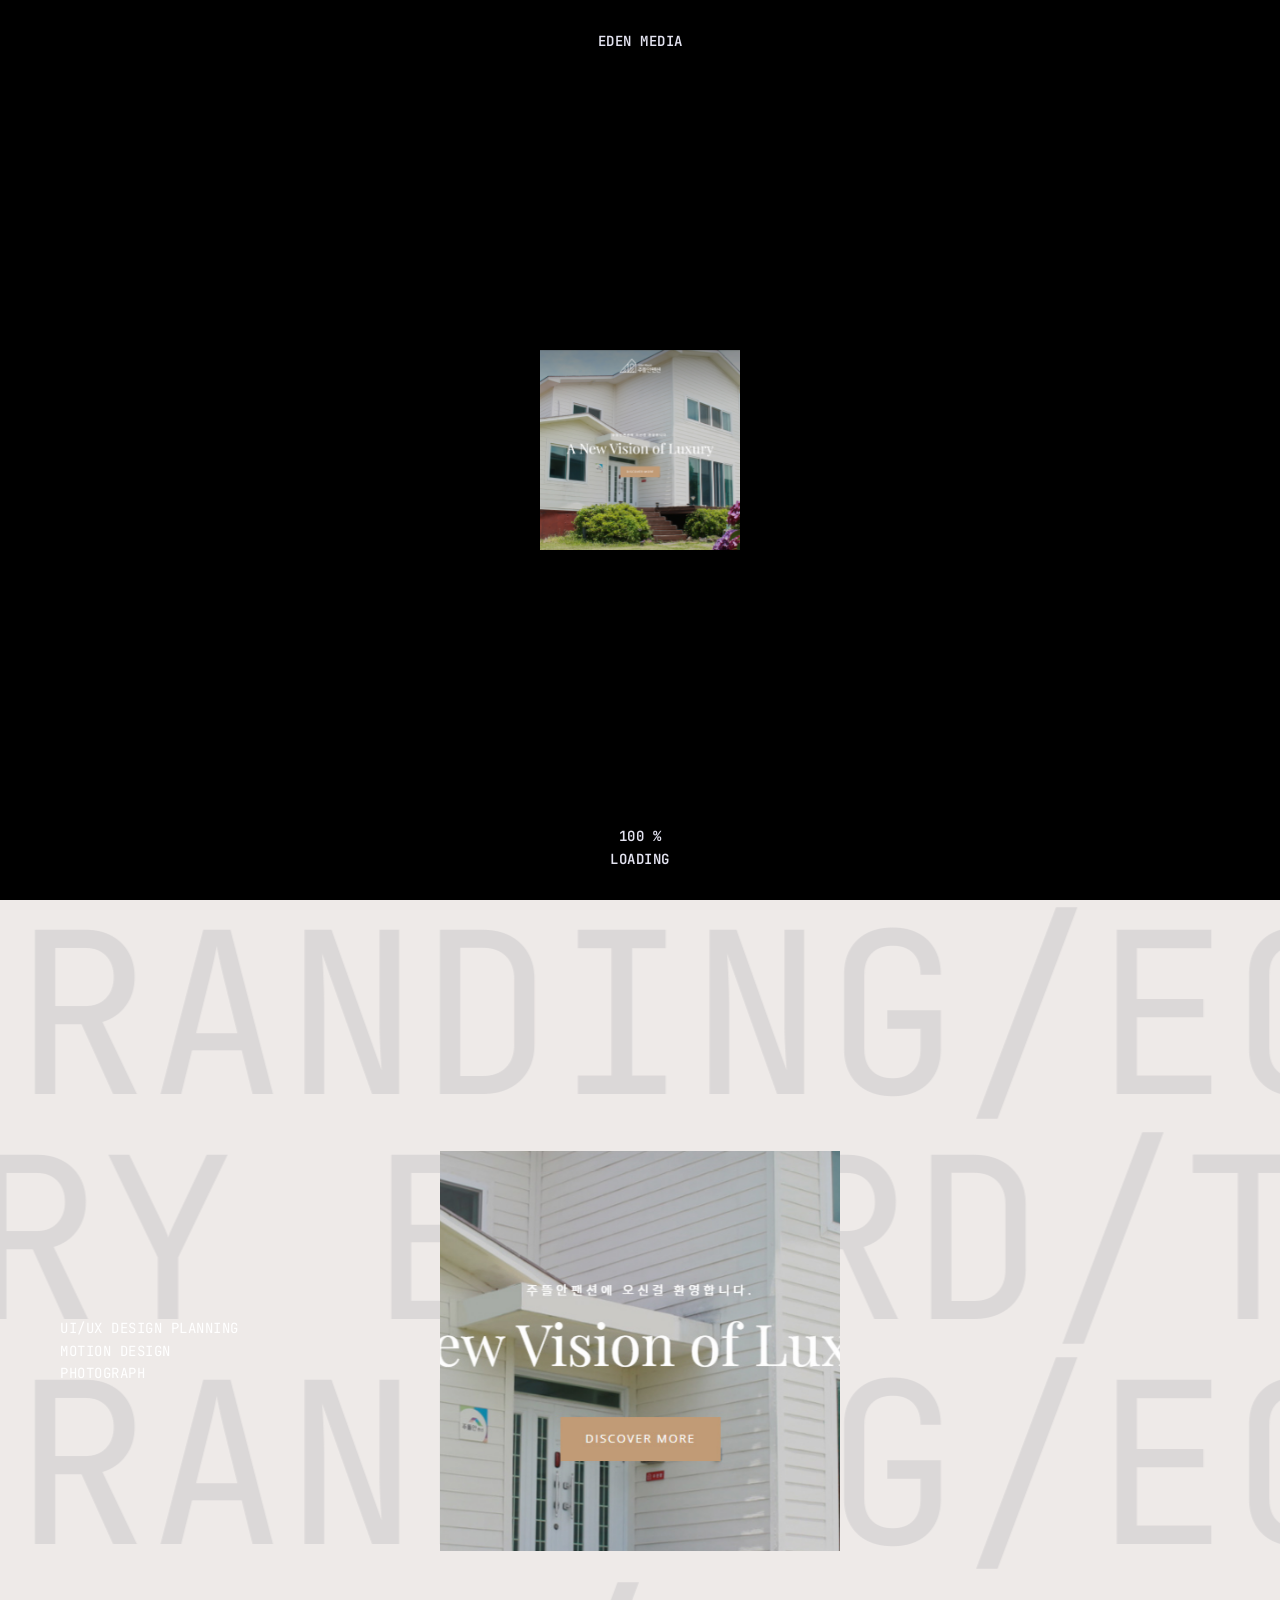
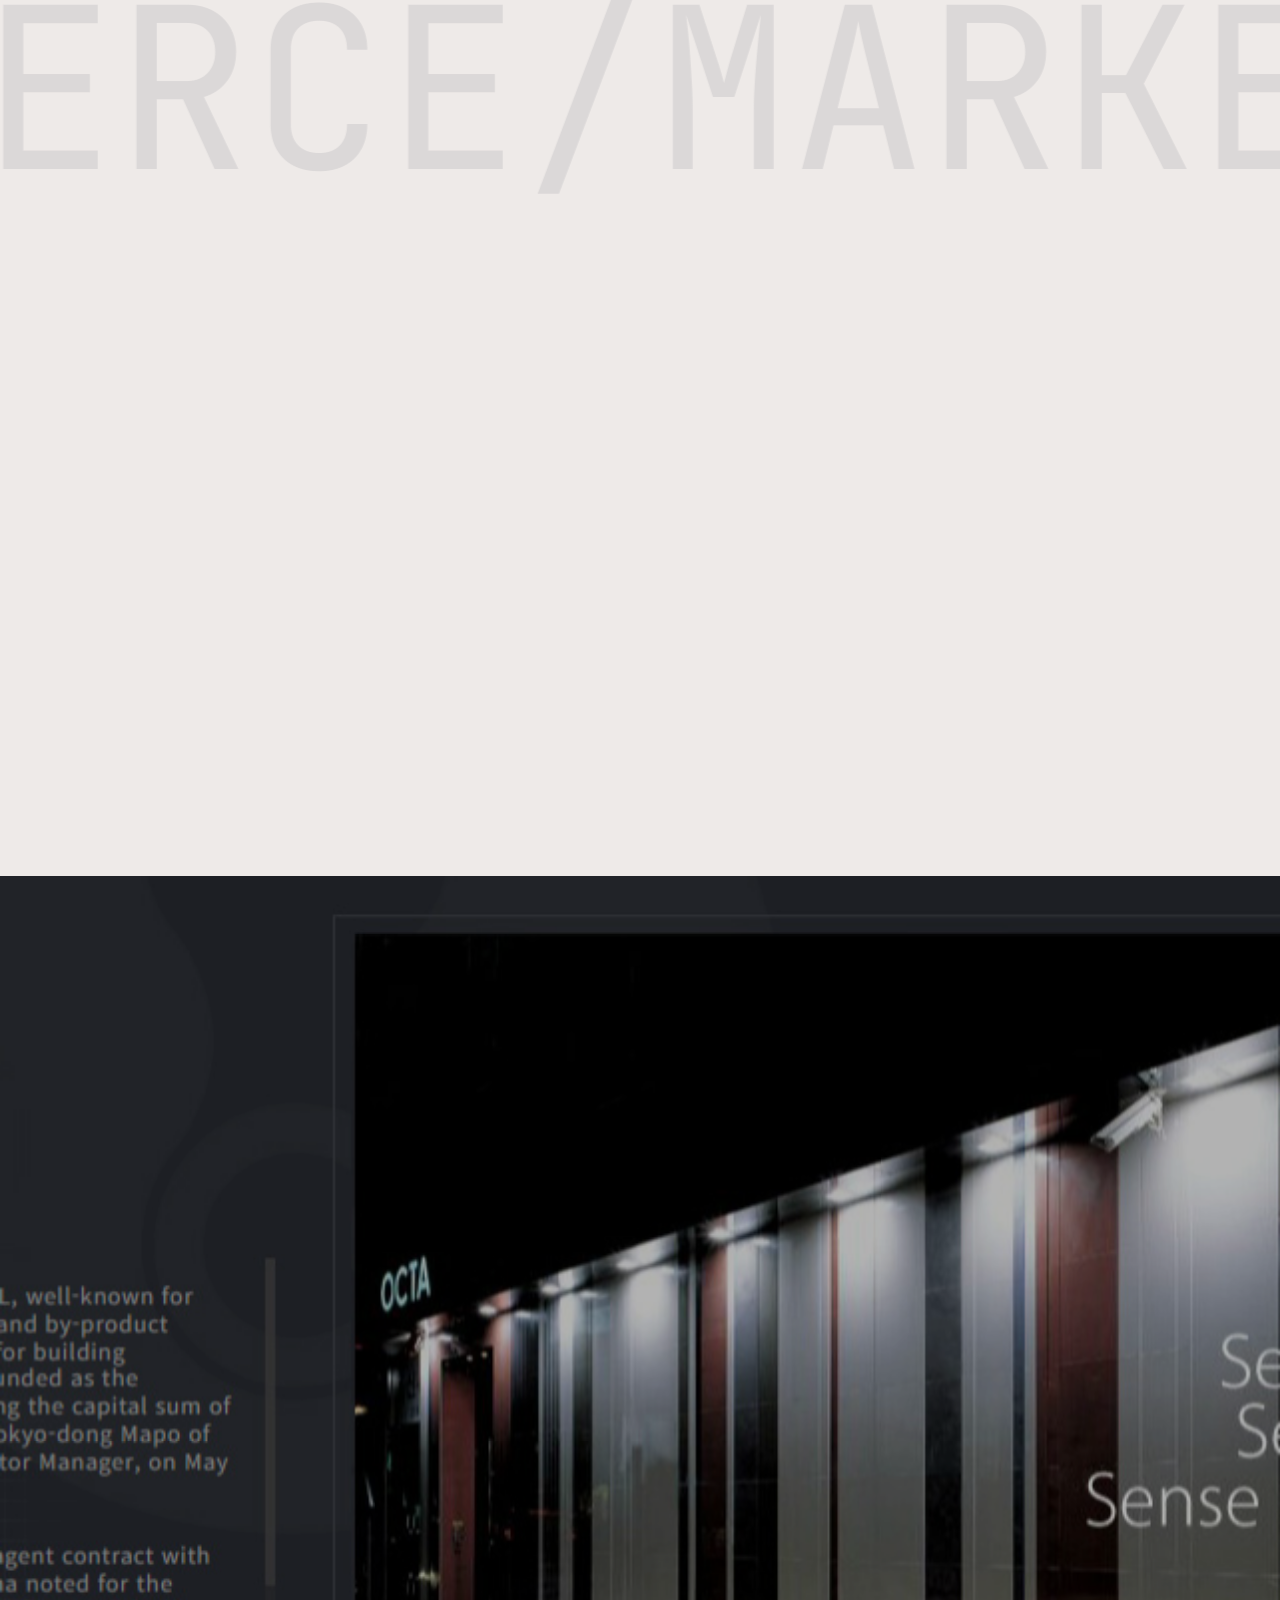
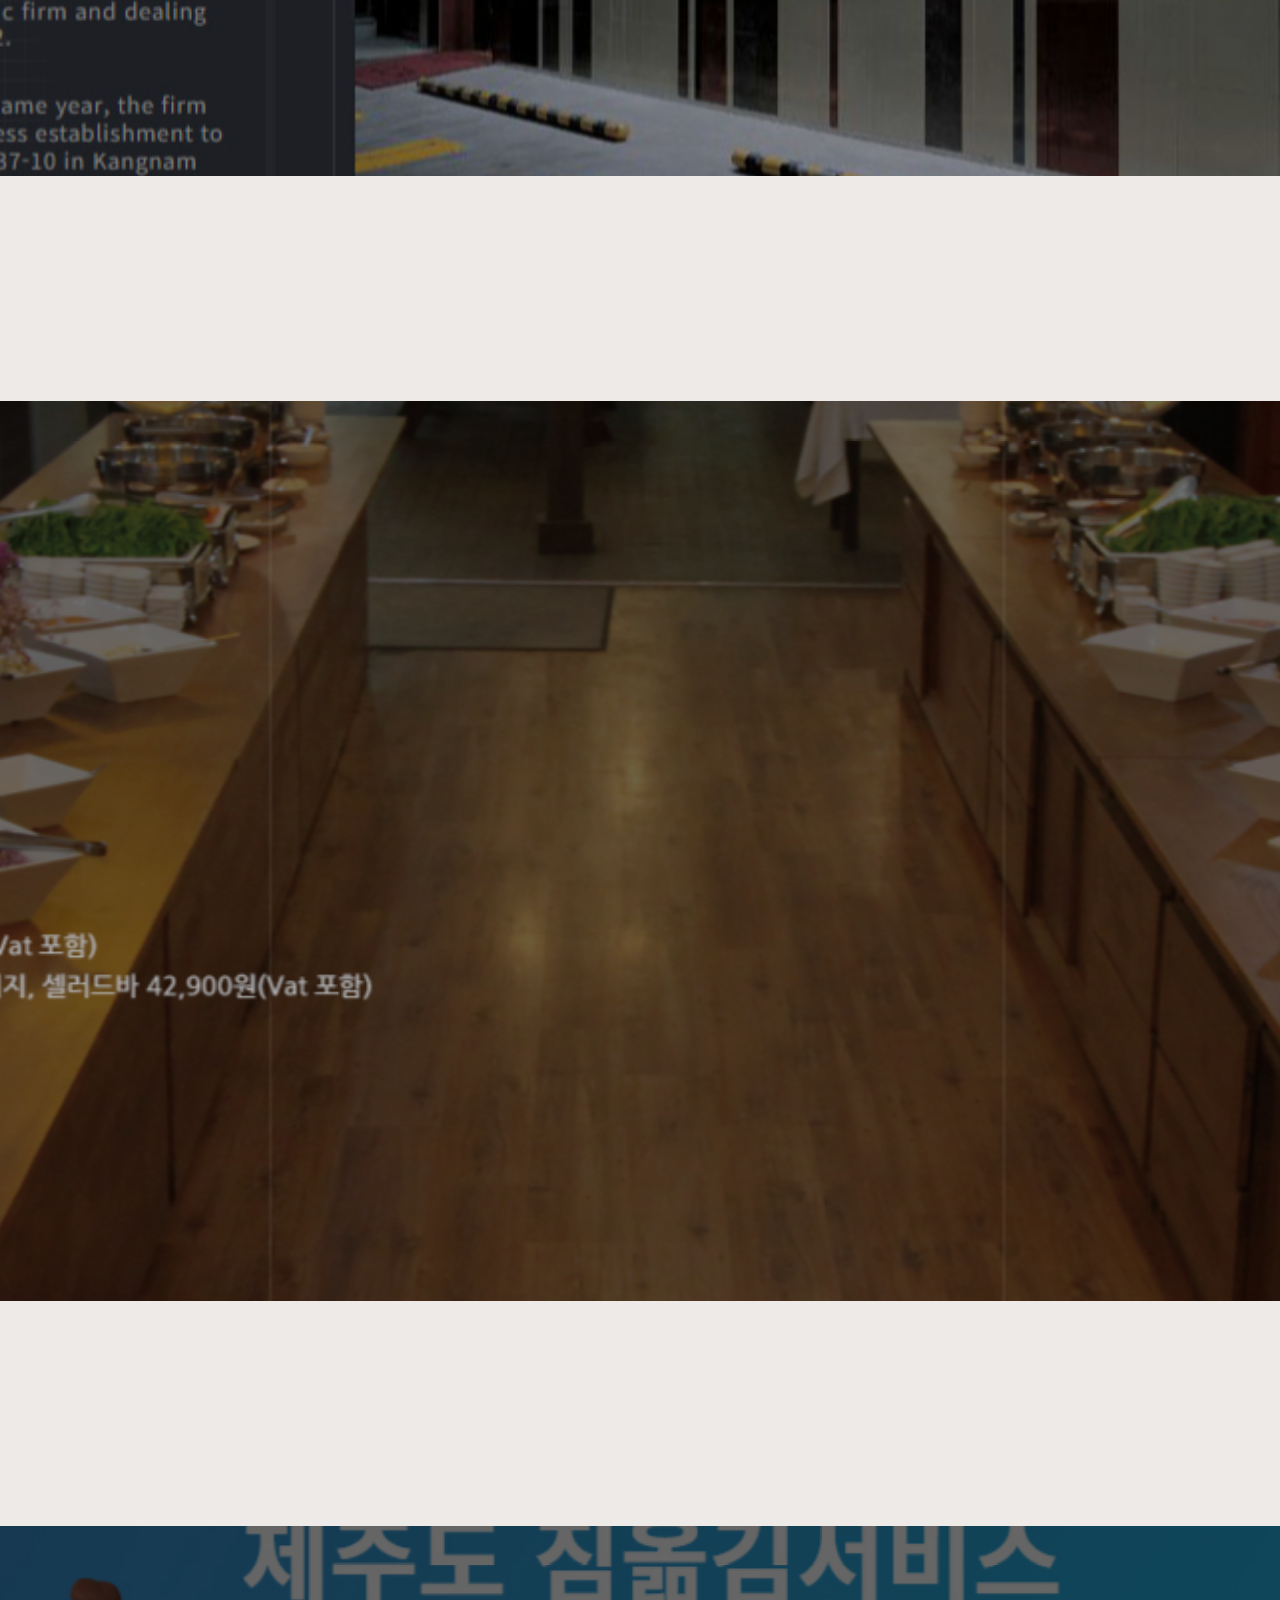
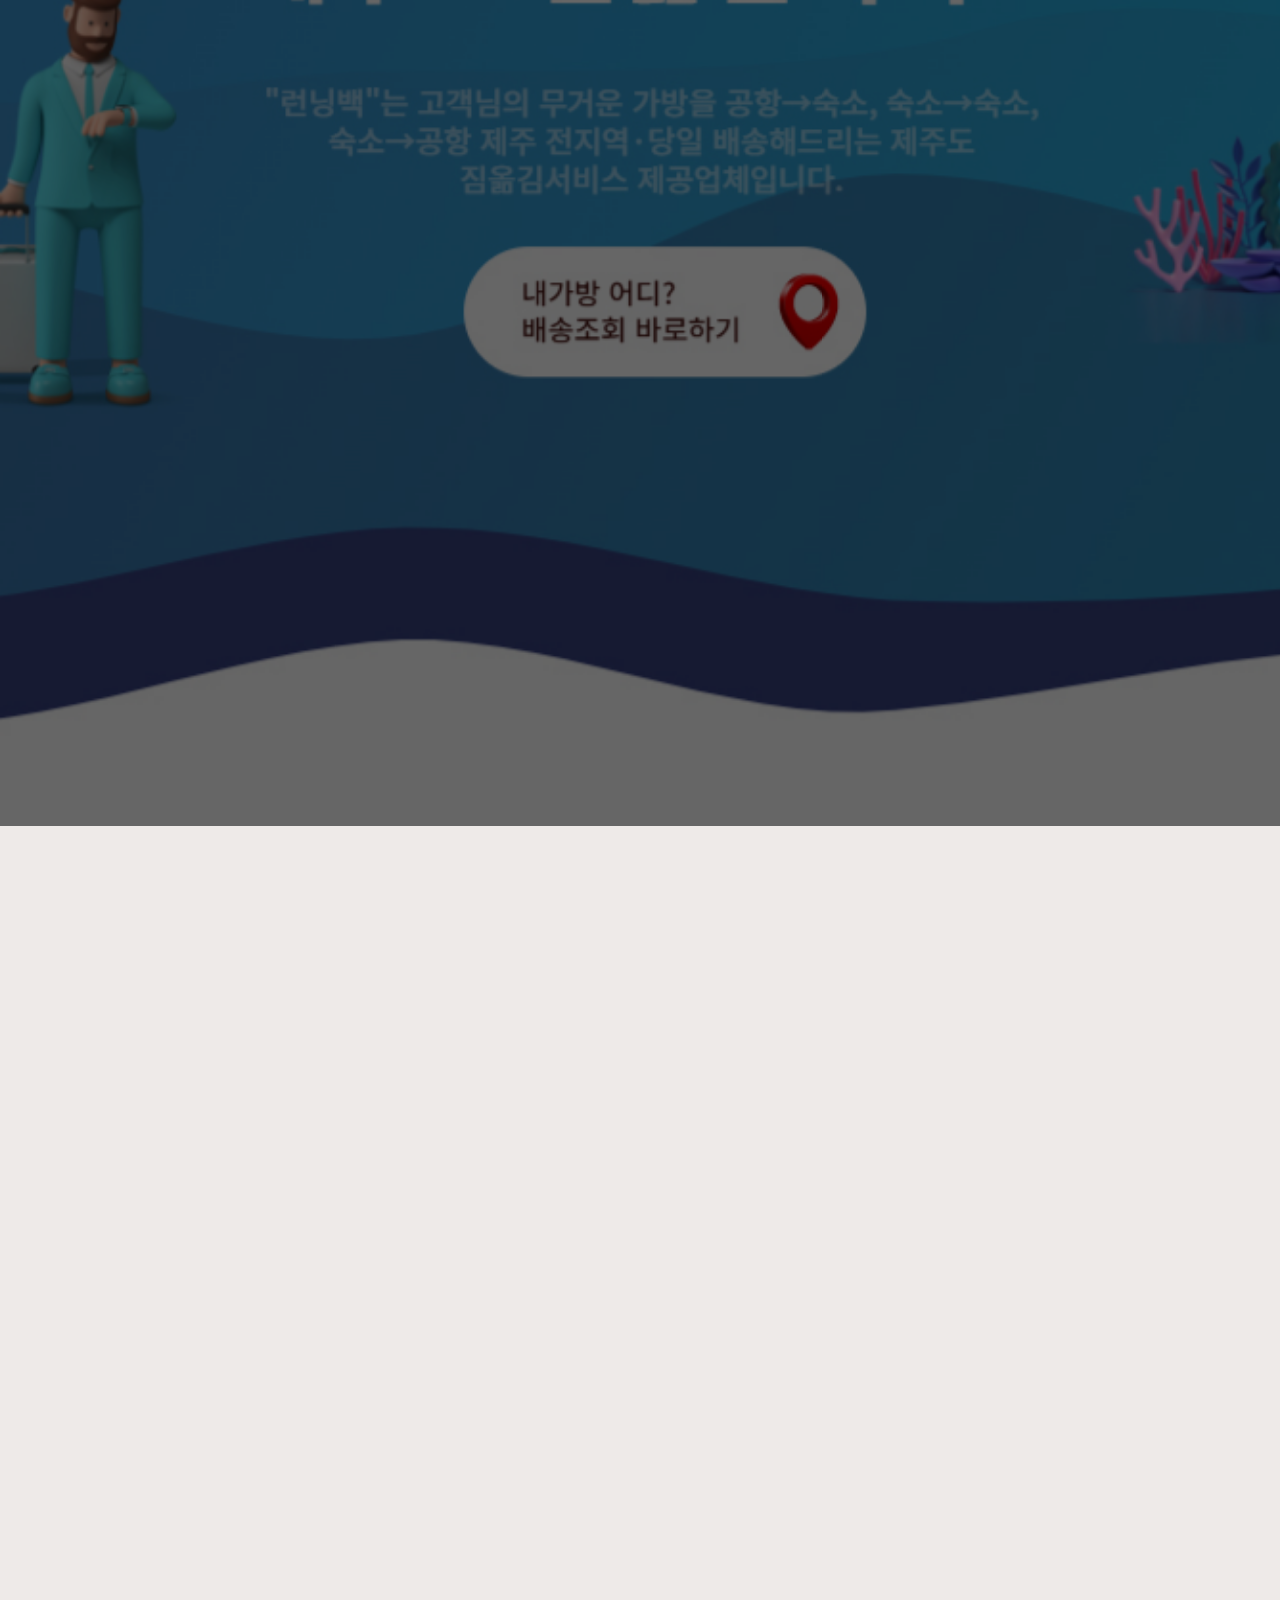
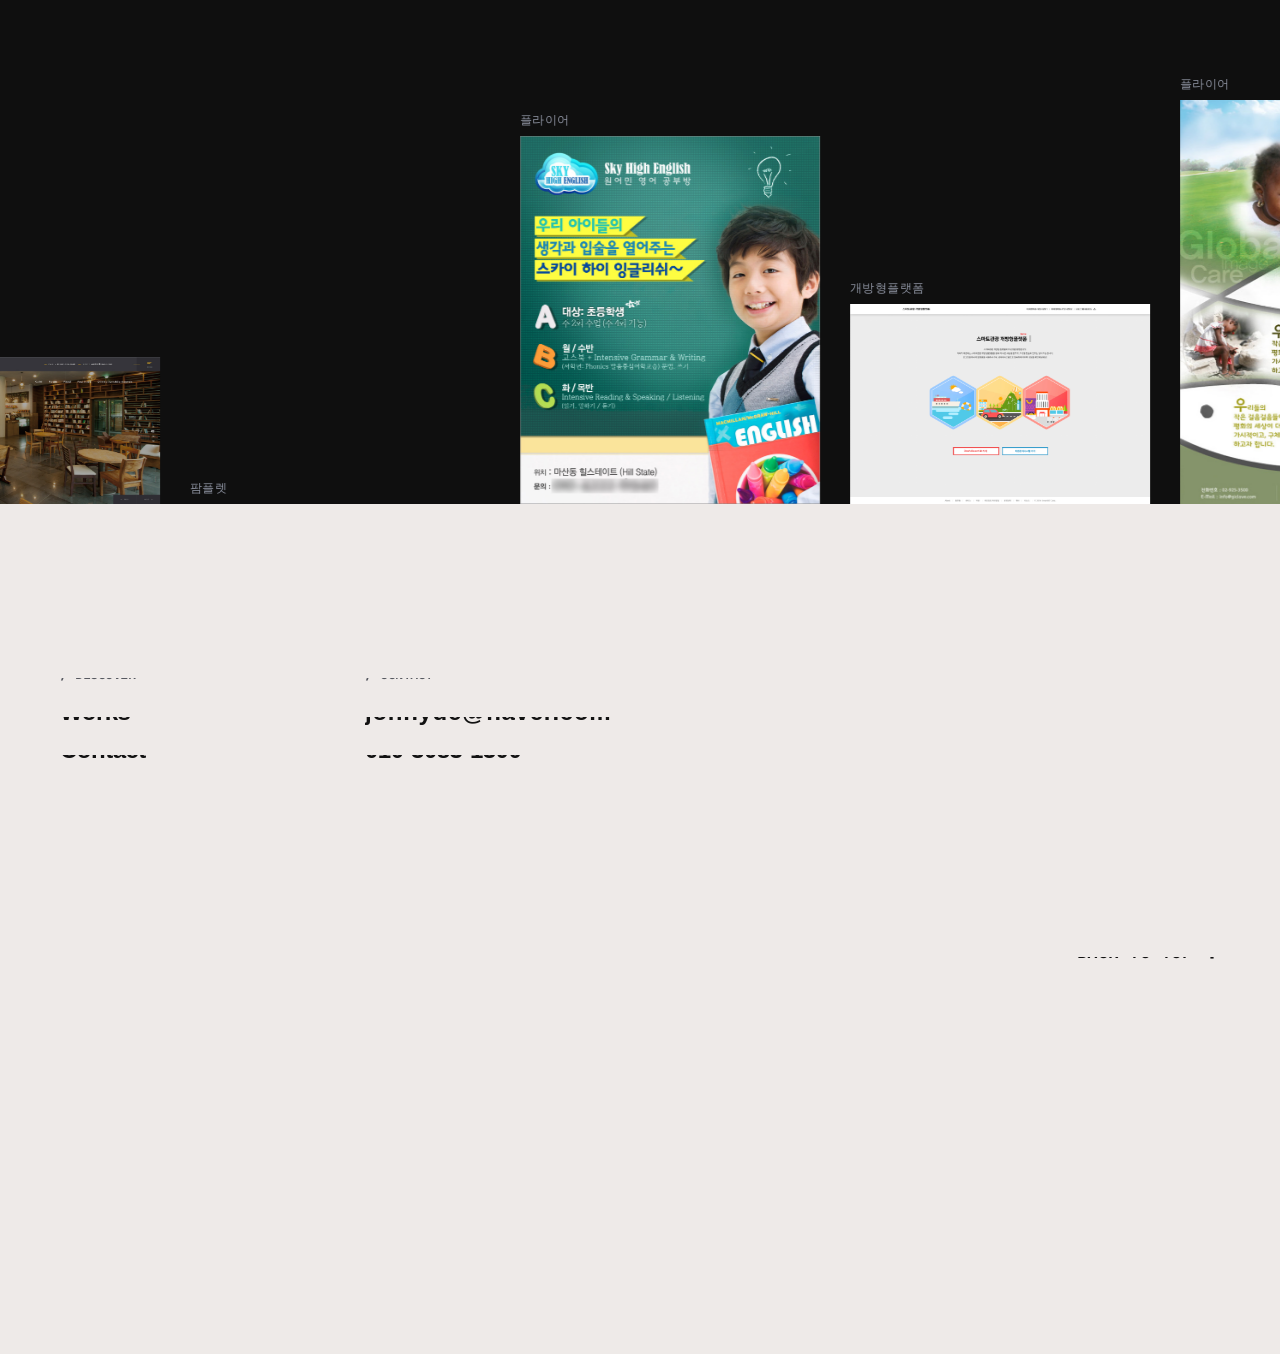
==== commit f8b9eb8d: "4" ====
--- a/index.html
+++ b/index.html
@@ -733,7 +733,7 @@
                       <!-- single item -->
                       <div class="marquee__item item-imageblock">
                         <div class="marquee__tags">
-                          <span class="tag tag-s tag-medium-opposite mxd-scramble">스마트기기</span>
+                          <span class="tag tag-s tag-medium-opposite mxd-scramble">CD 메뉴얼</span>
                         </div>
                         <div class="marquee__image">
                           <img src="img/mywork/PocketSurfer2.jpg" alt="">
@@ -805,7 +805,7 @@
                       <!-- single item -->
                       <div class="marquee__item item-imageblock">
                         <div class="marquee__tags">
-                          <span class="tag tag-s tag-medium-opposite mxd-scramble">대형배너</span>
+                          <span class="tag tag-s tag-medium-opposite mxd-scramble">옥외 대형배너</span>
                         </div>
                         <div class="marquee__image">
                           <img src="img/mywork/banner-b.jpg" alt="">
@@ -814,7 +814,7 @@
                       <!-- single item -->
                       <div class="marquee__item item-imageblock">
                         <div class="marquee__tags">
-                          <span class="tag tag-s tag-medium-opposite mxd-scramble">카시트</span>
+                          <span class="tag tag-s tag-medium-opposite mxd-scramble">카시트랜탈</span>
                         </div>
                         <div class="marquee__image">
                           <img src="img/mywork/carseat.jpg" alt="">
@@ -823,7 +823,7 @@
                       <!-- single item -->
                       <div class="marquee__item item-imageblock">
                         <div class="marquee__tags">
-                          <span class="tag tag-s tag-medium-opposite mxd-scramble">CD 홍보물</span>
+                          <span class="tag tag-s tag-medium-opposite mxd-scramble">리조트홈페이지</span>
                         </div>
                         <div class="marquee__image">
                           <img src="img/mywork/gmhrd.jpg" alt="">
